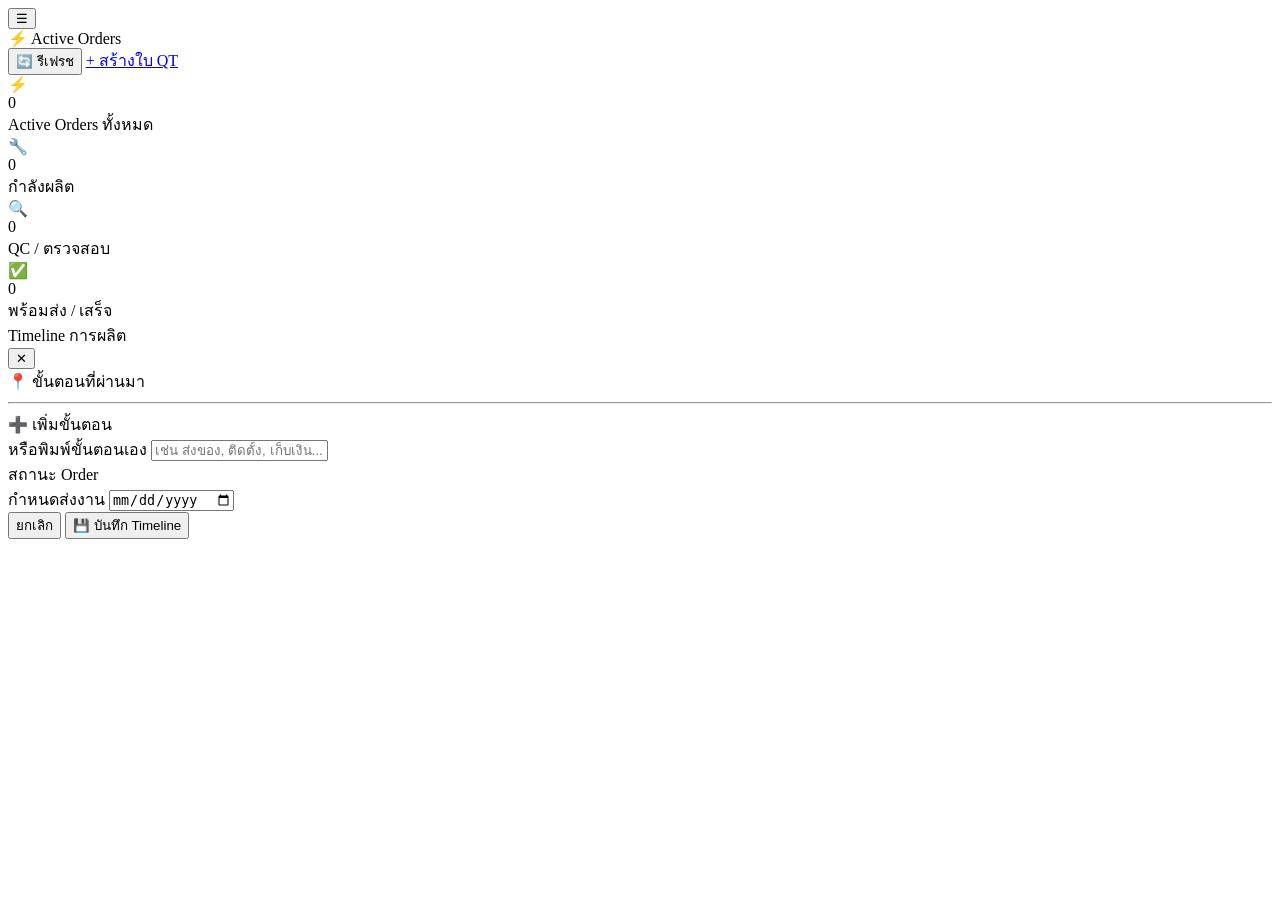
==== active.html @ 92573f05 "Add files via upload" ====
<!DOCTYPE html>
<html lang="th">
<head>
<meta charset="UTF-8">
<meta name="viewport" content="width=device-width, initial-scale=1.0">
<title>Active Orders – QuoteFlow</title>
<link rel="preconnect" href="https://fonts.googleapis.com">
<link href="https://fonts.googleapis.com/css2?family=Prompt:wght@300;400;500;600;700&display=swap" rel="stylesheet">
<link rel="stylesheet" href="assets/style.css">
<style>
.order-grid { display: grid; grid-template-columns: repeat(auto-fill,minmax(320px,1fr)); gap:16px; }

.order-card {
  background:#fff; border:1px solid var(--border);
  border-radius:var(--radius); padding:20px;
  cursor:pointer; transition:all var(--t);
  box-shadow:var(--shadow-xs); position:relative; overflow:hidden;
}
.order-card::before {
  content:''; position:absolute; top:0; left:0; right:0; height:4px;
  background:linear-gradient(90deg,#10b981,#34d399);
}
.order-card:hover { transform:translateY(-3px); box-shadow:var(--shadow-lg); border-color:#86efac; }

.order-status-badge {
  padding:4px 14px; border-radius:20px; font-size:12px; font-weight:600;
  display:inline-flex; align-items:center; gap:5px;
}
.os-progress  { background:#dbeafe; color:#1e40af; }
.os-qc        { background:#fef3c7; color:#92400e; }
.os-ready     { background:#d1fae5; color:#065f46; }
.os-delivered { background:#ede9fe; color:#5b21b6; }
.os-completed { background:#d1fae5; color:#065f46; }

.progress-wrap { margin:14px 0 6px; }
.prog-info { display:flex; justify-content:space-between; font-size:11px; color:var(--text2); margin-bottom:4px; }

.tl-steps { display:flex; gap:4px; flex-wrap:wrap; margin-top:12px; }
.tl-step {
  padding:3px 10px; border-radius:12px; font-size:11px; font-weight:500;
  background:var(--border2); color:var(--text3); border:1px solid var(--border);
}
.tl-step.done { background:#d1fae5; color:#065f46; border-color:#a7f3d0; }
.tl-step.cur  { background:var(--blue-pale); color:var(--blue-dark); border-color:var(--blue-light); }

/* Timeline modal */
.tl-modal-wrap { display:flex; flex-direction:column; gap:0; }
.tl-modal-item {
  display:flex; gap:14px; padding-bottom:18px; position:relative;
}
.tl-modal-item:last-child { padding-bottom:0; }
.tl-col { display:flex; flex-direction:column; align-items:center; width:16px; }
.tl-dot-lg {
  width:14px; height:14px; border-radius:50%;
  background:var(--text3); border:2px solid #fff;
  box-shadow:0 0 0 3px var(--border2); flex-shrink:0; margin-top:2px;
}
.tl-dot-lg.done   { background:var(--green); box-shadow:0 0 0 4px rgba(16,185,129,.15); }
.tl-dot-lg.active { background:var(--blue);  box-shadow:0 0 0 4px rgba(59,130,246,.18); }
.tl-vline { flex:1; width:2px; background:linear-gradient(to bottom,var(--blue-pale),transparent); margin-top:4px; min-height:30px; }
.tl-modal-item:last-child .tl-vline { display:none; }
.tl-label { font-size:14px; font-weight:600; color:var(--text); }
.tl-date  { font-size:11px; color:var(--text3); margin-top:2px; }

/* Quick step pills */
.step-picker { display:flex; flex-wrap:wrap; gap:6px; }
.step-pill {
  padding:5px 14px; border-radius:20px; font-size:12px; font-weight:500;
  border:1.5px solid var(--border); background:#fff; color:var(--text2);
  cursor:pointer; transition:all var(--t); font-family:var(--font);
}
.step-pill:hover { border-color:var(--blue); color:var(--blue); background:var(--blue-pale); }
.step-pill.done  { background:#d1fae5; color:#065f46; border-color:#a7f3d0; border-style:solid; }

/* Status selector */
.status-pills { display:flex; flex-wrap:wrap; gap:6px; }
.st-pill {
  padding:6px 16px; border-radius:20px; font-size:12px; font-weight:500;
  border:1.5px solid var(--border); background:#fff; color:var(--text2);
  cursor:pointer; transition:all var(--t); font-family:var(--font);
}
.st-pill:hover  { border-color:var(--blue); background:var(--blue-pale); color:var(--blue); }
.st-pill.active { background:var(--blue-grad); color:#fff; border-color:transparent; box-shadow:var(--shadow-sm); }
</style>
</head>
<body>
<div class="app-layout">
  <div id="nav-root"></div>
  <div class="main-content">

    <div class="topbar">
      <div class="flex-center gap-12">
        <button class="mobile-menu-btn" id="mobileMenuBtn">☰</button>
        <div class="page-title">⚡ Active Orders</div>
      </div>
      <div class="topbar-actions">
        <button class="btn btn-outline btn-sm" onclick="loadOrders()">🔄 รีเฟรช</button>
        <a href="quotation.html" class="btn btn-ghost btn-sm">+ สร้างใบ QT</a>
      </div>
    </div>

    <div class="page-body">

      <!-- Summary stats -->
      <div class="grid grid-4 mb-24">
        <div class="card stat-card teal"><div class="stat-icon">⚡</div><div class="stat-value" id="st-total">0</div><div class="stat-label">Active Orders ทั้งหมด</div></div>
        <div class="card stat-card blue"><div class="stat-icon">🔧</div><div class="stat-value" id="st-inprog">0</div><div class="stat-label">กำลังผลิต</div></div>
        <div class="card stat-card amber"><div class="stat-icon">🔍</div><div class="stat-value" id="st-qc">0</div><div class="stat-label">QC / ตรวจสอบ</div></div>
        <div class="card stat-card green"><div class="stat-icon">✅</div><div class="stat-value" id="st-ready">0</div><div class="stat-label">พร้อมส่ง / เสร็จ</div></div>
      </div>

      <!-- Order cards -->
      <div id="orderGrid" class="order-grid"></div>

    </div>
  </div>
</div>

<!-- ═══ TIMELINE MODAL ════════════════════════════════════ -->
<div class="modal-overlay" id="tlModal">
  <div class="modal modal-md">
    <div class="modal-header">
      <div>
        <div class="modal-title" id="tlTitle">Timeline การผลิต</div>
        <div class="text-sm text-muted" id="tlSubtitle"></div>
      </div>
      <button class="modal-close" onclick="QuoteFlow.closeModal('tlModal')">✕</button>
    </div>

    <!-- Current timeline -->
    <div class="card-title mb-12">📍 ขั้นตอนที่ผ่านมา</div>
    <div class="tl-modal-wrap" id="tlDisplay"></div>

    <hr class="divider">

    <!-- Quick add step -->
    <div class="card-title mb-10">➕ เพิ่มขั้นตอน</div>
    <div class="step-picker mb-16" id="quickSteps"></div>

    <div class="form-group mb-16">
      <label class="form-label">หรือพิมพ์ขั้นตอนเอง</label>
      <input class="form-input" id="customStep" placeholder="เช่น ส่งของ, ติดตั้ง, เก็บเงิน...">
    </div>

    <!-- Status + Due date -->
    <div class="form-row form-row-2 mb-16">
      <div class="form-group">
        <label class="form-label">สถานะ Order</label>
        <div class="status-pills" id="statusPills"></div>
      </div>
      <div class="form-group">
        <label class="form-label">กำหนดส่งงาน</label>
        <input type="date" class="form-input" id="newDueDate">
      </div>
    </div>

    <div class="flex-center gap-10" style="justify-content:flex-end;">
      <button class="btn btn-outline" onclick="QuoteFlow.closeModal('tlModal')">ยกเลิก</button>
      <button class="btn btn-primary" onclick="saveTimeline()">💾 บันทึก Timeline</button>
    </div>
  </div>
</div>

<script src="assets/app.js"></script>
<script src="assets/nav.js"></script>
<script>
const { api, requireAuth, baht, fmtDate, toast, openModal, closeModal } = QuoteFlow;
requireAuth();
injectSidebar('active');

let orders = [];
let currentOrder = null;
let selectedStatus = 'In Progress';

const STATUSES = ['In Progress','Quality Check','Ready','Delivered','Completed'];
const ALL_STEPS = ['รับงาน','เตรียมวัสดุ','กำลังผลิต','ตัด/ตัดเย็บ','ประกอบ','QC ตรวจสอบ','แพ็คสินค้า','ส่งมอบ','เก็บเงิน'];
const STATUS_PROGRESS = { 'In Progress':35,'Quality Check':65,'Ready':80,'Delivered':95,'Completed':100 };
const STATUS_CLASS     = { 'In Progress':'os-progress','Quality Check':'os-qc','Ready':'os-ready','Delivered':'os-delivered','Completed':'os-completed' };

async function loadOrders() {
  const res = await api('getActiveOrders');
  if (!res.success) return;
  orders = res.data;
  // Stats
  document.getElementById('st-total').textContent  = orders.length;
  document.getElementById('st-inprog').textContent = orders.filter(o => o.status === 'In Progress').length;
  document.getElementById('st-qc').textContent     = orders.filter(o => o.status === 'Quality Check').length;
  document.getElementById('st-ready').textContent  = orders.filter(o => ['Ready','Delivered','Completed'].includes(o.status)).length;
  renderOrders();
}

function renderOrders() {
  const el = document.getElementById('orderGrid');
  if (!orders.length) {
    el.innerHTML = `<div class="empty-state" style="grid-column:1/-1">
      <div class="empty-icon">⚡</div>
      <p>ยังไม่มี Active Order<br><span class="text-xs">ไปที่ใบเสนอราคา แล้วกด "Activate" เพื่อเริ่มงาน</span></p>
      <a href="quotation.html" class="btn btn-primary" style="margin-top:16px;display:inline-flex;">📋 ไปที่ใบเสนอราคา</a>
    </div>`;
    return;
  }
  el.innerHTML = orders.map(o => {
    const tl = Array.isArray(o.timeline) ? o.timeline : [];
    const pct  = STATUS_PROGRESS[o.status] || Math.min(tl.length * 15, 95);
    const sc   = STATUS_CLASS[o.status] || 'os-progress';
    const doneSteps = tl.map(t => t.step);
    return `
    <div class="order-card" onclick="openTl('${o.quotationId}')">
      <div class="flex-between mb-10">
        <span style="font-size:11px;font-weight:600;color:var(--text3);letter-spacing:.5px;">${o.quotationId}</span>
        <span class="order-status-badge ${sc}">${o.status||'In Progress'}</span>
      </div>
      <div style="font-size:16px;font-weight:600;color:var(--text);margin-bottom:3px;">${o.customerName||'-'}</div>
      <div style="font-size:12px;color:var(--text3);margin-bottom:12px;">
        💰 ${baht(o.total)} &nbsp;|&nbsp; 📅 กำหนดส่ง: ${o.dueDate ? fmtDate(o.dueDate) : '-'}
      </div>

      <div class="progress-wrap">
        <div class="prog-info">
          <span>${tl.length} ขั้นตอนแล้ว</span>
          <span style="font-weight:600;color:${pct>=80?'var(--green)':'var(--blue)'};">${pct}%</span>
        </div>
        <div class="progress-bar">
          <div class="progress-fill" style="width:${pct}%;background:linear-gradient(90deg,#3b82f6,#10b981);"></div>
        </div>
      </div>

      <div class="tl-steps">
        ${ALL_STEPS.slice(0,5).map(s => {
          const done = doneSteps.includes(s);
          const cur  = tl.length>0 && tl[tl.length-1]?.step === s;
          return `<span class="tl-step ${done?'done':''} ${cur?'cur':''}">${done?'✓':''} ${s}</span>`;
        }).join('')}
        ${tl.length>5?`<span class="tl-step" style="background:var(--blue-pale);color:var(--blue);">+${tl.length-5}</span>`:''}
      </div>
    </div>`;
  }).join('');
}

function openTl(qId) {
  currentOrder = orders.find(o => o.quotationId === qId); if (!currentOrder) return;
  const o  = currentOrder;
  const tl = Array.isArray(o.timeline) ? o.timeline : [];

  document.getElementById('tlTitle').textContent    = `⚡ ${o.customerName}`;
  document.getElementById('tlSubtitle').textContent = `${o.quotationId} · ${baht(o.total)}`;

  // Timeline display
  const doneSteps = tl.map(t => t.step);
  document.getElementById('tlDisplay').innerHTML = tl.length
    ? tl.map((t, i) => `
      <div class="tl-modal-item">
        <div class="tl-col">
          <div class="tl-dot-lg ${i===tl.length-1?'active':'done'}"></div>
          <div class="tl-vline"></div>
        </div>
        <div>
          <div class="tl-label">${t.step}</div>
          <div class="tl-date">📅 ${fmtDate(t.date)}</div>
        </div>
      </div>`).join('')
    : '<div style="color:var(--text3);font-size:13px;padding:12px 0;">ยังไม่มีขั้นตอน</div>';

  // Quick step pills
  document.getElementById('quickSteps').innerHTML = ALL_STEPS.map(s => {
    const done = doneSteps.includes(s);
    return `<button class="step-pill ${done?'done':''}" onclick="pickStep('${s}')" ${done?'disabled':''}>${done?'✓ ':''} ${s}</button>`;
  }).join('');

  // Status pills
  selectedStatus = o.status || 'In Progress';
  document.getElementById('statusPills').innerHTML = STATUSES.map(s => `
    <button class="st-pill ${s===selectedStatus?'active':''}" onclick="pickStatus(this,'${s}')">${s}</button>`).join('');

  // Due date
  document.getElementById('newDueDate').value = o.dueDate ? o.dueDate.substring(0,10) : '';
  document.getElementById('customStep').value = '';
  openModal('tlModal');
}

function pickStep(step) {
  document.getElementById('customStep').value = step;
}
function pickStatus(btn, status) {
  selectedStatus = status;
  document.querySelectorAll('.st-pill').forEach(b => b.classList.remove('active'));
  btn.classList.add('active');
}

async function saveTimeline() {
  if (!currentOrder) return;
  const step    = document.getElementById('customStep').value.trim();
  const dueDate = document.getElementById('newDueDate').value;
  const data    = { quotationId: currentOrder.quotationId, status: selectedStatus, dueDate };
  if (step) data.newStep = step;
  const res = await api('updateOrderStatus', data);
  if (res.success) {
    toast(`อัปเดต Timeline สำเร็จ! ${step?'เพิ่ม "'+step+'"':''}`, 'success');
    closeModal('tlModal');
    loadOrders();
  } else toast('เกิดข้อผิดพลาด', 'error');
}

loadOrders();
</script>
</body>
</html>
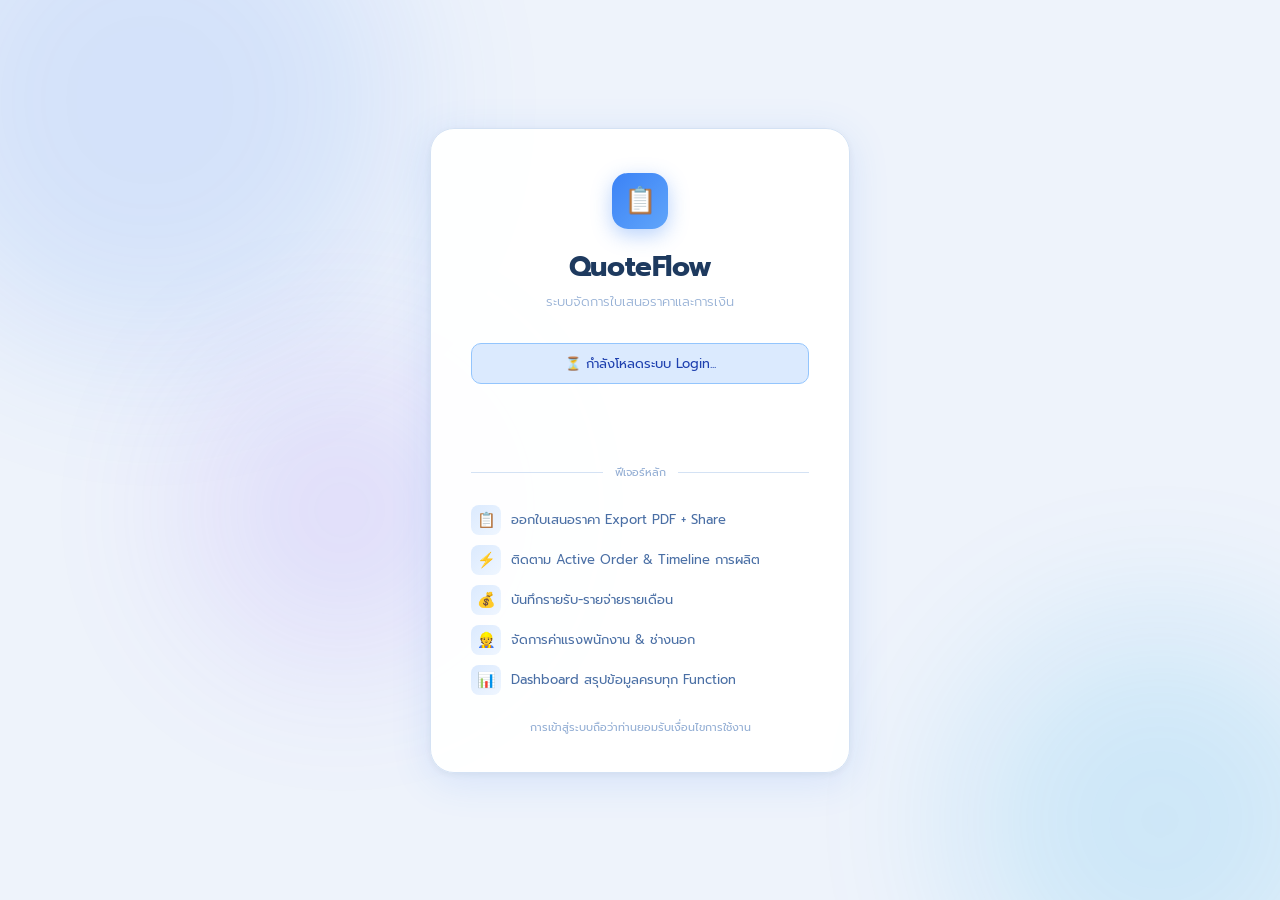
==== commit 218440e1: "Update active.html" ====
--- a/active.html
+++ b/active.html
@@ -124,7 +124,7 @@
         <div class="modal-title" id="tlTitle">Timeline การผลิต</div>
         <div class="text-sm text-muted" id="tlSubtitle"></div>
       </div>
-      <button class="modal-close" onclick="QuoteFlow.closeModal('tlModal')">✕</button>
+      <button class="modal-close" onclick="QuoteFlow.QuoteFlow.closeModal('tlModal')">✕</button>
     </div>
 
     <!-- Current timeline -->
@@ -155,7 +155,7 @@
     </div>
 
     <div class="flex-center gap-10" style="justify-content:flex-end;">
-      <button class="btn btn-outline" onclick="QuoteFlow.closeModal('tlModal')">ยกเลิก</button>
+      <button class="btn btn-outline" onclick="QuoteFlow.QuoteFlow.closeModal('tlModal')">ยกเลิก</button>
       <button class="btn btn-primary" onclick="saveTimeline()">💾 บันทึก Timeline</button>
     </div>
   </div>
@@ -164,8 +164,7 @@
 <script src="assets/app.js"></script>
 <script src="assets/nav.js"></script>
 <script>
-const { api, requireAuth, baht, fmtDate, toast, openModal, closeModal } = QuoteFlow;
-requireAuth();
+QuoteFlow.requireAuth();
 injectSidebar('active');
 
 let orders = [];
@@ -178,7 +177,7 @@
 const STATUS_CLASS     = { 'In Progress':'os-progress','Quality Check':'os-qc','Ready':'os-ready','Delivered':'os-delivered','Completed':'os-completed' };
 
 async function loadOrders() {
-  const res = await api('getActiveOrders');
+  const res = await QuoteFlow.api('getActiveOrders');
   if (!res.success) return;
   orders = res.data;
   // Stats
@@ -212,7 +211,7 @@
       </div>
       <div style="font-size:16px;font-weight:600;color:var(--text);margin-bottom:3px;">${o.customerName||'-'}</div>
       <div style="font-size:12px;color:var(--text3);margin-bottom:12px;">
-        💰 ${baht(o.total)} &nbsp;|&nbsp; 📅 กำหนดส่ง: ${o.dueDate ? fmtDate(o.dueDate) : '-'}
+        💰 ${QuoteFlow.baht(o.total)} &nbsp;|&nbsp; 📅 กำหนดส่ง: ${o.dueDate ? QuoteFlow.fmtDate(o.dueDate) : '-'}
       </div>
 
       <div class="progress-wrap">
@@ -243,7 +242,7 @@
   const tl = Array.isArray(o.timeline) ? o.timeline : [];
 
   document.getElementById('tlTitle').textContent    = `⚡ ${o.customerName}`;
-  document.getElementById('tlSubtitle').textContent = `${o.quotationId} · ${baht(o.total)}`;
+  document.getElementById('tlSubtitle').textContent = `${o.quotationId} · ${QuoteFlow.baht(o.total)}`;
 
   // Timeline display
   const doneSteps = tl.map(t => t.step);
@@ -256,7 +255,7 @@
         </div>
         <div>
           <div class="tl-label">${t.step}</div>
-          <div class="tl-date">📅 ${fmtDate(t.date)}</div>
+          <div class="tl-date">📅 ${QuoteFlow.fmtDate(t.date)}</div>
         </div>
       </div>`).join('')
     : '<div style="color:var(--text3);font-size:13px;padding:12px 0;">ยังไม่มีขั้นตอน</div>';
@@ -275,7 +274,7 @@
   // Due date
   document.getElementById('newDueDate').value = o.dueDate ? o.dueDate.substring(0,10) : '';
   document.getElementById('customStep').value = '';
-  openModal('tlModal');
+  QuoteFlow.openModal('tlModal');
 }
 
 function pickStep(step) {
@@ -293,12 +292,12 @@
   const dueDate = document.getElementById('newDueDate').value;
   const data    = { quotationId: currentOrder.quotationId, status: selectedStatus, dueDate };
   if (step) data.newStep = step;
-  const res = await api('updateOrderStatus', data);
+  const res = await QuoteFlow.api('updateOrderStatus', data);
   if (res.success) {
-    toast(`อัปเดต Timeline สำเร็จ! ${step?'เพิ่ม "'+step+'"':''}`, 'success');
-    closeModal('tlModal');
+    QuoteFlow.toast(`อัปเดต Timeline สำเร็จ! ${step?'เพิ่ม "'+step+'"':''}`, 'success');
+    QuoteFlow.closeModal('tlModal');
     loadOrders();
-  } else toast('เกิดข้อผิดพลาด', 'error');
+  } else QuoteFlow.toast('เกิดข้อผิดพลาด', 'error');
 }
 
 loadOrders();
--- a/assets/style.css
+++ b/assets/style.css
@@ -0,0 +1,499 @@
+/* ============================================================
+   QuoteFlow — style.css
+   Theme : Light Blue Cloud  ·  Font: Prompt (Thai + Latin)
+   ============================================================ */
+
+@import url('https://fonts.googleapis.com/css2?family=Prompt:ital,wght@0,300;0,400;0,500;0,600;0,700;1,300&display=swap');
+
+/* ── Design Tokens ─────────────────────────────────────────── */
+:root {
+  /* Page background */
+  --page-bg   : #eef3fb;
+  --page-bg2  : #e4ecf8;
+
+  /* Surfaces */
+  --card      : #ffffff;
+  --card-alt  : #f7faff;
+  --sidebar-bg: #ffffff;
+
+  /* Brand Blue */
+  --blue       : #3b82f6;
+  --blue-dark  : #2563eb;
+  --blue-mid   : #60a5fa;
+  --blue-light : #93c5fd;
+  --blue-pale  : #dbeafe;
+  --blue-grad  : linear-gradient(135deg, #3b82f6 0%, #60a5fa 100%);
+  --blue-grad2 : linear-gradient(135deg, #2563eb 0%, #3b82f6 100%);
+
+  /* Semantic */
+  --green  : #10b981;
+  --red    : #ef4444;
+  --amber  : #f59e0b;
+  --purple : #8b5cf6;
+  --teal   : #0ea5e9;
+  --orange : #f97316;
+
+  /* Text */
+  --text   : #1e3a5f;
+  --text2  : #4a6fa5;
+  --text3  : #93aed4;
+
+  /* Borders */
+  --border  : #d4e2f4;
+  --border2 : #e8f0fb;
+
+  /* Shadows (layered for real depth) */
+  --shadow-xs: 0 1px 3px rgba(59,130,246,.06), 0 1px 2px rgba(0,0,0,.04);
+  --shadow-sm: 0 2px 8px rgba(59,130,246,.09), 0 1px 3px rgba(0,0,0,.05);
+  --shadow-md: 0 4px 18px rgba(59,130,246,.13), 0 2px 6px rgba(0,0,0,.06);
+  --shadow-lg: 0 8px 32px rgba(59,130,246,.17), 0 4px 12px rgba(0,0,0,.08);
+  --shadow-xl: 0 16px 52px rgba(59,130,246,.21), 0 8px 24px rgba(0,0,0,.10);
+
+  /* Glows */
+  --glow-blue  : 0 0 22px rgba(59,130,246,.32);
+  --glow-green : 0 0 18px rgba(16,185,129,.30);
+  --glow-red   : 0 0 18px rgba(239,68,68,.26);
+  --glow-amber : 0 0 18px rgba(245,158,11,.26);
+
+  /* Layout */
+  --radius   : 16px;
+  --radius-sm: 10px;
+  --radius-xs: 6px;
+  --sidebar-w: 248px;
+  --topbar-h : 64px;
+
+  /* Font */
+  --font        : 'Prompt', sans-serif;
+  --font-display: 'Prompt', sans-serif;
+
+  --t: .2s cubic-bezier(.4,0,.2,1);
+}
+
+/* ── Reset ─────────────────────────────────────────────────── */
+*, *::before, *::after { box-sizing: border-box; margin: 0; padding: 0; }
+html { font-size: 16px; scroll-behavior: smooth; }
+body {
+  font-family: var(--font);
+  background: var(--page-bg);
+  color: var(--text);
+  min-height: 100vh;
+  -webkit-font-smoothing: antialiased;
+}
+a { color: inherit; text-decoration: none; }
+button { cursor: pointer; font-family: var(--font); border: none; }
+input, select, textarea { font-family: var(--font); }
+img { max-width: 100%; display: block; }
+
+/* ── Page Layout ───────────────────────────────────────────── */
+.app-layout   { display: flex; min-height: 100vh; }
+.main-content { margin-left: var(--sidebar-w); flex: 1; min-height: 100vh; display: flex; flex-direction: column; }
+.page-body    { padding: 28px 32px; max-width: 1440px; flex: 1; }
+
+/* ── Sidebar ───────────────────────────────────────────────── */
+.sidebar {
+  width: var(--sidebar-w);
+  background: var(--sidebar-bg);
+  border-right: 1px solid var(--border);
+  position: fixed; top: 0; left: 0; height: 100vh;
+  display: flex; flex-direction: column;
+  z-index: 100;
+  box-shadow: 3px 0 24px rgba(59,130,246,.08);
+  transition: transform var(--t);
+}
+
+.sidebar-logo {
+  padding: 20px 18px 16px;
+  border-bottom: 1px solid var(--border2);
+  background: linear-gradient(160deg, #f5f9ff 0%, #edf4ff 100%);
+}
+.sidebar-logo .logo-wrap { display: flex; align-items: center; gap: 12px; }
+.sidebar-logo .logo-mark {
+  width: 38px; height: 38px; border-radius: 11px;
+  background: var(--blue-grad);
+  box-shadow: var(--shadow-md), var(--glow-blue);
+  display: flex; align-items: center; justify-content: center;
+  font-size: 18px; flex-shrink: 0;
+}
+.sidebar-logo .logo-text {
+  font-size: 16px; font-weight: 700; color: var(--text); letter-spacing: -.2px;
+}
+.sidebar-logo .logo-sub {
+  font-size: 10px; color: var(--text3); margin-top: 1px;
+  font-weight: 300; letter-spacing: .4px;
+}
+
+.nav-section {
+  padding: 16px 18px 5px;
+  font-size: 10px; font-weight: 600; letter-spacing: 1.4px;
+  text-transform: uppercase; color: var(--text3);
+}
+.nav-link {
+  display: flex; align-items: center; gap: 10px;
+  padding: 9px 14px; margin: 2px 10px;
+  border-radius: var(--radius-sm);
+  color: var(--text2); font-size: 13px; font-weight: 400;
+  transition: all var(--t); position: relative;
+}
+.nav-link:hover {
+  background: var(--blue-pale); color: var(--blue-dark);
+  transform: translateX(2px);
+}
+.nav-link.active {
+  background: var(--blue-grad);
+  color: #fff; font-weight: 500;
+  box-shadow: var(--shadow-md), var(--glow-blue);
+}
+.nav-icon { font-size: 17px; width: 20px; text-align: center; opacity: .75; }
+.nav-link.active .nav-icon { opacity: 1; }
+
+.sidebar-user {
+  margin-top: auto; padding: 14px 14px;
+  border-top: 1px solid var(--border2);
+  display: flex; align-items: center; gap: 10px;
+  background: linear-gradient(135deg, #f8fbff, #f0f6ff);
+}
+.user-avatar {
+  width: 36px; height: 36px; border-radius: 50%;
+  background: var(--blue-grad);
+  box-shadow: var(--shadow-sm), var(--glow-blue);
+  display: flex; align-items: center; justify-content: center;
+  font-weight: 700; font-size: 13px; color: #fff; flex-shrink: 0;
+}
+.user-info { flex: 1; min-width: 0; }
+.user-name  { font-size: 12.5px; font-weight: 600; color: var(--text); white-space: nowrap; overflow: hidden; text-overflow: ellipsis; }
+.user-role  { font-size: 10.5px; color: var(--text3); white-space: nowrap; overflow: hidden; text-overflow: ellipsis; }
+.logout-btn {
+  background: none; color: var(--text3); font-size: 17px;
+  padding: 5px; border-radius: 8px; transition: all var(--t);
+}
+.logout-btn:hover { color: var(--red); background: #fff0f0; }
+
+/* ── Topbar ────────────────────────────────────────────────── */
+.topbar {
+  background: rgba(255,255,255,.88);
+  backdrop-filter: blur(18px);
+  -webkit-backdrop-filter: blur(18px);
+  border-bottom: 1px solid var(--border);
+  padding: 0 32px; height: var(--topbar-h);
+  display: flex; align-items: center; justify-content: space-between;
+  position: sticky; top: 0; z-index: 50;
+  box-shadow: var(--shadow-xs);
+}
+.page-title { font-size: 17px; font-weight: 600; color: var(--text); letter-spacing: -.2px; }
+.topbar-actions { display: flex; gap: 10px; align-items: center; }
+
+/* ── Cards ─────────────────────────────────────────────────── */
+.card {
+  background: var(--card);
+  border: 1px solid var(--border);
+  border-radius: var(--radius);
+  padding: 22px;
+  box-shadow: var(--shadow-sm);
+  transition: box-shadow var(--t), transform var(--t);
+}
+.card:hover { box-shadow: var(--shadow-md); }
+.card-sm { padding: 14px 16px; }
+
+.card-title {
+  font-size: 14.5px; font-weight: 600; color: var(--text);
+  margin-bottom: 16px; letter-spacing: -.1px;
+}
+
+/* Stat Cards */
+.stat-card { position: relative; overflow: hidden; transition: all var(--t); }
+.stat-card:hover { transform: translateY(-3px); }
+
+/* Colored variants */
+.stat-card.blue   { background: var(--blue-grad);                                            border-color: transparent; box-shadow: var(--shadow-md); }
+.stat-card.teal   { background: linear-gradient(135deg,#0ea5e9,#38bdf8);                    border-color: transparent; box-shadow: var(--shadow-md); }
+.stat-card.green  { background: linear-gradient(135deg,#10b981,#34d399);                    border-color: transparent; box-shadow: var(--shadow-md); }
+.stat-card.amber  { background: linear-gradient(135deg,#f59e0b,#fbbf24);                    border-color: transparent; box-shadow: var(--shadow-md); }
+.stat-card.red    { background: linear-gradient(135deg,#ef4444,#f87171);                    border-color: transparent; box-shadow: var(--shadow-md); }
+.stat-card.purple { background: linear-gradient(135deg,#8b5cf6,#a78bfa);                    border-color: transparent; box-shadow: var(--shadow-md); }
+
+.stat-card.blue:hover   { box-shadow: var(--shadow-lg), var(--glow-blue); }
+.stat-card.green:hover  { box-shadow: var(--shadow-lg), var(--glow-green); }
+.stat-card.red:hover    { box-shadow: var(--shadow-lg), var(--glow-red); }
+.stat-card.amber:hover  { box-shadow: var(--shadow-lg), var(--glow-amber); }
+
+/* Orb decorations */
+.stat-card::after  { content:''; position:absolute; top:-26px; right:-26px; width:90px; height:90px; border-radius:50%; background:rgba(255,255,255,.13); pointer-events:none; }
+.stat-card::before { content:''; position:absolute; bottom:-18px; left:-18px; width:62px; height:62px; border-radius:50%; background:rgba(255,255,255,.09); pointer-events:none; }
+
+/* Text on colored cards */
+.stat-card.blue .stat-value, .stat-card.teal .stat-value,
+.stat-card.green .stat-value, .stat-card.amber .stat-value,
+.stat-card.red .stat-value, .stat-card.purple .stat-value { color: #fff; }
+
+.stat-card.blue .stat-label, .stat-card.teal .stat-label,
+.stat-card.green .stat-label, .stat-card.amber .stat-label,
+.stat-card.red .stat-label, .stat-card.purple .stat-label { color: rgba(255,255,255,.82); }
+
+.stat-card.blue .stat-icon, .stat-card.teal .stat-icon,
+.stat-card.green .stat-icon, .stat-card.amber .stat-icon,
+.stat-card.red .stat-icon, .stat-card.purple .stat-icon { background: rgba(255,255,255,.22); color:#fff; }
+
+.stat-icon {
+  width: 42px; height: 42px; border-radius: 12px;
+  background: var(--blue-pale); color: var(--blue);
+  display: flex; align-items: center; justify-content: center;
+  font-size: 20px; margin-bottom: 12px;
+}
+.stat-value { font-size: 26px; font-weight: 700; color: var(--text); line-height: 1; letter-spacing: -.5px; }
+.stat-label { font-size: 12px; color: var(--text2); margin-top: 5px; font-weight: 400; }
+
+/* ── Grid ──────────────────────────────────────────────────── */
+.grid      { display: grid; gap: 20px; }
+.grid-2    { grid-template-columns: repeat(2,1fr); }
+.grid-3    { grid-template-columns: repeat(3,1fr); }
+.grid-4    { grid-template-columns: repeat(4,1fr); }
+.grid-auto { grid-template-columns: repeat(auto-fit,minmax(200px,1fr)); }
+
+/* ── Buttons ───────────────────────────────────────────────── */
+.btn {
+  display: inline-flex; align-items: center; gap: 8px;
+  padding: 10px 20px; border-radius: var(--radius-sm);
+  font-size: 13px; font-weight: 500; transition: all var(--t);
+  white-space: nowrap; font-family: var(--font);
+}
+.btn-primary { background: var(--blue-grad); color: #fff; box-shadow: var(--shadow-sm); }
+.btn-primary:hover { transform: translateY(-1px); box-shadow: var(--shadow-md), var(--glow-blue); }
+.btn-primary:active { transform: none; }
+
+.btn-outline { background: #fff; border: 1px solid var(--border); color: var(--text2); box-shadow: var(--shadow-xs); }
+.btn-outline:hover { border-color: var(--blue); color: var(--blue); background: var(--blue-pale); }
+
+.btn-ghost { background: var(--blue-pale); color: var(--blue); }
+.btn-ghost:hover { background: #bfdbfe; }
+
+.btn-danger { background: #fff0f0; color: var(--red); border: 1px solid #fecaca; }
+.btn-danger:hover { background: #fee2e2; }
+
+.btn-green { background: #ecfdf5; color: var(--green); border: 1px solid #a7f3d0; }
+.btn-green:hover { background: #d1fae5; }
+
+.btn-sm   { padding: 6px 14px; font-size: 12px; border-radius: var(--radius-xs); }
+.btn-icon { padding: 8px; border-radius: var(--radius-xs); }
+
+/* ── Forms ─────────────────────────────────────────────────── */
+.form-group { display: flex; flex-direction: column; gap: 6px; }
+.form-label { font-size: 11px; font-weight: 600; color: var(--text2); letter-spacing: .5px; text-transform: uppercase; }
+.form-input {
+  background: #f8fbff; border: 1.5px solid var(--border);
+  border-radius: var(--radius-sm); padding: 10px 14px;
+  color: var(--text); font-size: 13.5px; transition: all var(--t); width: 100%;
+  box-shadow: inset 0 1px 3px rgba(59,130,246,.04);
+}
+.form-input:focus { outline: none; border-color: var(--blue); background: #fff; box-shadow: 0 0 0 3px rgba(59,130,246,.12); }
+.form-input::placeholder { color: var(--text3); }
+select.form-input option { background: #fff; color: var(--text); }
+
+.form-row   { display: grid; gap: 16px; }
+.form-row-2 { grid-template-columns: 1fr 1fr; }
+.form-row-3 { grid-template-columns: 1fr 1fr 1fr; }
+
+/* ── Table ─────────────────────────────────────────────────── */
+.table-wrap { overflow-x: auto; }
+table { width: 100%; border-collapse: collapse; font-size: 13.5px; }
+th {
+  background: linear-gradient(135deg,#f0f7ff,#e8f2ff);
+  padding: 11px 16px; text-align: left;
+  font-size: 10.5px; font-weight: 600; letter-spacing: .8px; text-transform: uppercase;
+  color: var(--text2); border-bottom: 1px solid var(--border); white-space: nowrap;
+}
+td { padding: 12px 16px; border-bottom: 1px solid var(--border2); color: var(--text); vertical-align: middle; }
+tr:hover td { background: #f4f8ff; }
+tr:last-child td { border-bottom: none; }
+
+/* ── Badges ────────────────────────────────────────────────── */
+.badge { display: inline-flex; align-items: center; padding: 3px 10px; border-radius: 20px; font-size: 11px; font-weight: 600; }
+.badge-draft   { background: #f1f5f9; color: #64748b; }
+.badge-active  { background: #d1fae5; color: #065f46; }
+.badge-closed  { background: #ede9fe; color: #5b21b6; }
+.badge-pending { background: #fef3c7; color: #92400e; }
+.badge-paid    { background: #d1fae5; color: #065f46; }
+.badge-unpaid  { background: #fee2e2; color: #991b1b; }
+.badge-partial { background: #dbeafe; color: #1e40af; }
+
+/* ── Modal ─────────────────────────────────────────────────── */
+.modal-overlay {
+  position: fixed; inset: 0;
+  background: rgba(30,58,95,.28); backdrop-filter: blur(8px); -webkit-backdrop-filter: blur(8px);
+  z-index: 200; display: none; align-items: center; justify-content: center; padding: 20px;
+}
+.modal-overlay.open { display: flex; animation: fadeIn .2s ease; }
+@keyframes fadeIn { from { opacity:0; } to { opacity:1; } }
+.modal {
+  background: #fff; border: 1px solid var(--border); border-radius: 20px;
+  padding: 30px; width: 100%; max-height: 90vh; overflow-y: auto;
+  box-shadow: var(--shadow-xl); animation: slideUp .25s cubic-bezier(.4,0,.2,1);
+}
+@keyframes slideUp { from { transform: translateY(24px); opacity:0; } to { transform:none; opacity:1; } }
+.modal-sm { max-width: 440px; }
+.modal-md { max-width: 640px; }
+.modal-lg { max-width: 860px; }
+.modal-header { display: flex; align-items: center; justify-content: space-between; margin-bottom: 24px; }
+.modal-title { font-size: 18px; font-weight: 700; color: var(--text); letter-spacing: -.3px; }
+.modal-close {
+  background: var(--page-bg); color: var(--text2);
+  width: 32px; height: 32px; border-radius: 50%;
+  display: flex; align-items: center; justify-content: center;
+  font-size: 16px; transition: all var(--t);
+}
+.modal-close:hover { background: #fee2e2; color: var(--red); transform: rotate(90deg); }
+
+/* ── Timeline ──────────────────────────────────────────────── */
+.timeline { position: relative; padding-left: 22px; }
+.timeline::before { content:''; position:absolute; left:7px; top:0; bottom:0; width:2px; background: linear-gradient(to bottom, var(--blue-pale), transparent); }
+.timeline-item { position: relative; padding-bottom: 18px; }
+.timeline-item:last-child { padding-bottom: 0; }
+.timeline-dot { position:absolute; left:-19px; top:4px; width:12px; height:12px; border-radius:50%; background:var(--text3); border:2px solid #fff; box-shadow: var(--shadow-xs); }
+.timeline-dot.done   { background: var(--green); box-shadow: 0 0 0 3px rgba(16,185,129,.15); }
+.timeline-dot.active { background: var(--blue);  box-shadow: 0 0 0 4px rgba(59,130,246,.18); }
+.timeline-label { font-size: 13px; font-weight: 600; color: var(--text); }
+.timeline-date  { font-size: 11px; color: var(--text3); margin-top: 2px; }
+
+/* ── Progress ──────────────────────────────────────────────── */
+.progress-bar { height: 7px; background: var(--blue-pale); border-radius: 4px; overflow: hidden; }
+.progress-fill { height: 100%; border-radius: 4px; transition: width .5s cubic-bezier(.4,0,.2,1); }
+
+/* ── Image Upload ──────────────────────────────────────────── */
+.img-upload-area { border: 2px dashed var(--border); border-radius: var(--radius-sm); padding: 20px; text-align: center; cursor: pointer; background: #f8fbff; transition: all var(--t); }
+.img-upload-area:hover { border-color: var(--blue); background: var(--blue-pale); }
+.img-preview { display: flex; flex-wrap: wrap; gap: 8px; margin-top: 8px; }
+.img-thumb { width: 64px; height: 64px; object-fit: cover; border-radius: 8px; border: 1.5px solid var(--border); box-shadow: var(--shadow-xs); }
+
+/* ── Scrollbar ─────────────────────────────────────────────── */
+::-webkit-scrollbar { width: 5px; height: 5px; }
+::-webkit-scrollbar-track { background: var(--page-bg); }
+::-webkit-scrollbar-thumb { background: var(--border); border-radius: 3px; }
+::-webkit-scrollbar-thumb:hover { background: var(--blue-light); }
+
+/* ── Misc ──────────────────────────────────────────────────── */
+.divider { border: none; border-top: 1px solid var(--border2); margin: 20px 0; }
+.kpi-row { display:flex; justify-content:space-between; align-items:center; padding:9px 0; border-bottom:1px solid var(--border2); }
+.kpi-row:last-child { border-bottom: none; }
+
+/* Utilities */
+.text-blue  { color: var(--blue); }
+.text-green { color: var(--green); }
+.text-red   { color: var(--red); }
+.text-amber { color: var(--amber); }
+.text-muted { color: var(--text2); }
+.text-sm    { font-size: 13px; }
+.text-xs    { font-size: 11px; }
+.fw-bold    { font-weight: 600; }
+.flex         { display: flex; }
+.flex-center  { display: flex; align-items: center; }
+.flex-between { display: flex; align-items: center; justify-content: space-between; }
+.gap-6  { gap: 6px; }
+.gap-8  { gap: 8px; }
+.gap-12 { gap: 12px; }
+.gap-16 { gap: 16px; }
+.mb-4  { margin-bottom: 4px; }
+.mb-8  { margin-bottom: 8px; }
+.mb-12 { margin-bottom: 12px; }
+.mb-16 { margin-bottom: 16px; }
+.mb-24 { margin-bottom: 24px; }
+.mt-8  { margin-top: 8px; }
+.mt-16 { margin-top: 16px; }
+.mt-24 { margin-top: 24px; }
+
+.empty-state { text-align: center; padding: 56px 20px; color: var(--text3); }
+.empty-state .empty-icon { font-size: 44px; margin-bottom: 12px; opacity: .5; }
+.empty-state p { font-size: 14px; }
+
+.spin { animation: spin 1s linear infinite; display: inline-block; }
+@keyframes spin { to { transform: rotate(360deg); } }
+
+.mobile-menu-btn { display: none; background: var(--blue-pale); color: var(--blue); padding: 8px; border-radius: var(--radius-xs); font-size: 20px; }
+.sidebar-backdrop { position: fixed; inset: 0; background: rgba(30,58,95,.40); backdrop-filter: blur(4px); z-index: 99; display: none; }
+.sidebar-backdrop.open { display: block; }
+
+/* ── Filter tabs (used in quotation & payroll pages) ──────── */
+.filter-tabs { display: flex; gap: 8px; flex-wrap: wrap; }
+.filter-tab {
+  padding: 6px 16px; border-radius: 20px; font-size: 13px;
+  font-weight: 500; cursor: pointer; border: 1.5px solid var(--border);
+  background: #fff; color: var(--text2); transition: all var(--t);
+  font-family: var(--font);
+}
+.filter-tab:hover   { border-color: var(--blue); color: var(--blue); background: var(--blue-pale); }
+.filter-tab.active  { background: var(--blue-grad); color: #fff; border-color: transparent; box-shadow: var(--shadow-sm); }
+
+/* ── Type toggle (finance page) ───────────────────────────── */
+.type-toggle { display: flex; border: 1.5px solid var(--border); border-radius: var(--radius-sm); overflow: hidden; background: var(--card-alt); }
+.type-btn { flex: 1; padding: 10px; text-align: center; font-weight: 500; font-size: 13.5px; cursor: pointer; background: none; color: var(--text2); transition: all var(--t); border: none; font-family: var(--font); }
+.type-btn.income.active { background: #d1fae5; color: #065f46; }
+.type-btn.expense.active { background: #fee2e2; color: #991b1b; }
+
+/* ── Worker type tabs (payroll page) ──────────────────────── */
+.worker-type-tabs { display: flex; gap: 8px; flex-wrap: wrap; margin-bottom: 20px; }
+.wt-tab {
+  padding: 6px 16px; border-radius: 20px; font-size: 13px;
+  font-weight: 500; cursor: pointer; border: 1.5px solid var(--border);
+  background: #fff; color: var(--text2); transition: all var(--t);
+  font-family: var(--font);
+}
+.wt-tab:hover   { border-color: var(--blue); color: var(--blue); }
+.wt-tab.active  { background: var(--blue-grad); color: #fff; border-color: transparent; box-shadow: var(--shadow-sm); }
+
+/* ── Step chip (active orders) ────────────────────────────── */
+.step-chip {
+  display: inline-flex; align-items: center; gap: 6px;
+  padding: 4px 12px; border-radius: 20px; font-size: 12px; font-weight: 500;
+  background: #f0f7ff; cursor: pointer; border: 1.5px dashed var(--border);
+  color: var(--text2); transition: all var(--t); font-family: var(--font);
+}
+.step-chip:hover { border-color: var(--blue); color: var(--blue); background: var(--blue-pale); }
+.step-chip.done  { background: #d1fae5; color: #065f46; border-style: solid; border-color: #a7f3d0; }
+
+/* ── Item row (quotation form) ────────────────────────────── */
+.item-row { display: grid; grid-template-columns: 1fr 80px 120px 120px 36px; gap: 8px; align-items: center; margin-bottom: 8px; }
+.item-img-wrap { display: flex; flex-direction: column; gap: 4px; }
+.item-img-thumb { width: 48px; height: 48px; object-fit: cover; border-radius: 8px; border: 1.5px solid var(--border); }
+
+/* ── Quote card (quotation list) ──────────────────────────── */
+.qt-card { cursor: pointer; transition: all var(--t); }
+.qt-card:hover { border-color: var(--blue-mid); transform: translateY(-2px); box-shadow: var(--shadow-lg); }
+
+/* ── Order card (active page) ─────────────────────────────── */
+.order-card { cursor: pointer; transition: all var(--t); }
+.order-card:hover { border-color: var(--green); transform: translateY(-2px); box-shadow: var(--shadow-lg); }
+
+/* ── Total box (quotation form) ───────────────────────────── */
+.total-box {
+  background: linear-gradient(135deg,#f0f7ff,#e8f2ff);
+  border-radius: var(--radius-sm); padding: 16px;
+  border: 1px solid var(--border);
+}
+
+/* ── Status select (active page) ──────────────────────────── */
+.status-select {
+  background: #f8fbff; border: 1.5px solid var(--border);
+  border-radius: var(--radius-xs); padding: 6px 12px;
+  color: var(--text); font-size: 13px; font-family: var(--font);
+}
+
+/* ── Responsive ────────────────────────────────────────────── */
+@media (max-width: 1100px) {
+  .grid-4 { grid-template-columns: repeat(2,1fr); }
+}
+@media (max-width: 900px) {
+  .sidebar { transform: translateX(-100%); }
+  .sidebar.open { transform: none; }
+  .main-content { margin-left: 0; }
+  .topbar { padding: 0 16px; }
+  .page-body { padding: 16px; }
+  .grid-3 { grid-template-columns: repeat(2,1fr); }
+  .grid-2 { grid-template-columns: 1fr; }
+  .form-row-2, .form-row-3 { grid-template-columns: 1fr; }
+  .mobile-menu-btn { display: flex; align-items: center; }
+}
+@media (max-width: 540px) {
+  .grid-4 { grid-template-columns: 1fr 1fr; }
+  .stat-value { font-size: 22px; }
+  .page-title { font-size: 15px; }
+  .modal { padding: 20px 16px; }
+  .item-row { grid-template-columns: 1fr 60px 100px 100px 30px; }
+}
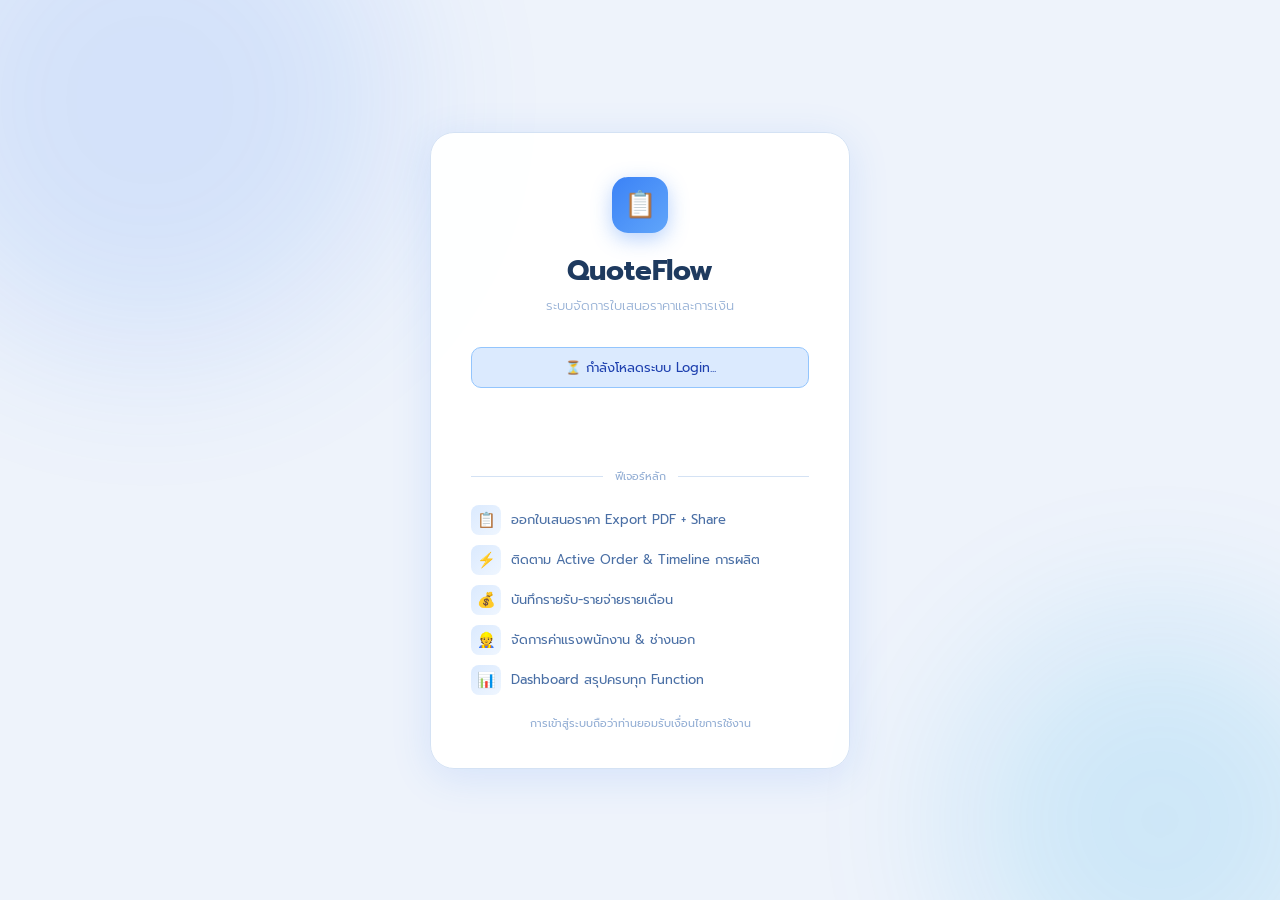
==== commit 2eda1828: "Add files via upload" ====
--- a/active.html
+++ b/active.html
@@ -1,152 +1,99 @@
 <!DOCTYPE html>
 <html lang="th">
 <head>
-<meta charset="UTF-8">
-<meta name="viewport" content="width=device-width, initial-scale=1.0">
+<meta charset="UTF-8"><meta name="viewport" content="width=device-width,initial-scale=1.0">
 <title>Active Orders – QuoteFlow</title>
 <link rel="preconnect" href="https://fonts.googleapis.com">
 <link href="https://fonts.googleapis.com/css2?family=Prompt:wght@300;400;500;600;700&display=swap" rel="stylesheet">
 <link rel="stylesheet" href="assets/style.css">
 <style>
-.order-grid { display: grid; grid-template-columns: repeat(auto-fill,minmax(320px,1fr)); gap:16px; }
-
-.order-card {
-  background:#fff; border:1px solid var(--border);
-  border-radius:var(--radius); padding:20px;
-  cursor:pointer; transition:all var(--t);
-  box-shadow:var(--shadow-xs); position:relative; overflow:hidden;
-}
-.order-card::before {
-  content:''; position:absolute; top:0; left:0; right:0; height:4px;
-  background:linear-gradient(90deg,#10b981,#34d399);
-}
-.order-card:hover { transform:translateY(-3px); box-shadow:var(--shadow-lg); border-color:#86efac; }
-
-.order-status-badge {
-  padding:4px 14px; border-radius:20px; font-size:12px; font-weight:600;
-  display:inline-flex; align-items:center; gap:5px;
-}
-.os-progress  { background:#dbeafe; color:#1e40af; }
-.os-qc        { background:#fef3c7; color:#92400e; }
-.os-ready     { background:#d1fae5; color:#065f46; }
-.os-delivered { background:#ede9fe; color:#5b21b6; }
-.os-completed { background:#d1fae5; color:#065f46; }
-
-.progress-wrap { margin:14px 0 6px; }
-.prog-info { display:flex; justify-content:space-between; font-size:11px; color:var(--text2); margin-bottom:4px; }
-
-.tl-steps { display:flex; gap:4px; flex-wrap:wrap; margin-top:12px; }
-.tl-step {
-  padding:3px 10px; border-radius:12px; font-size:11px; font-weight:500;
-  background:var(--border2); color:var(--text3); border:1px solid var(--border);
-}
-.tl-step.done { background:#d1fae5; color:#065f46; border-color:#a7f3d0; }
-.tl-step.cur  { background:var(--blue-pale); color:var(--blue-dark); border-color:var(--blue-light); }
-
-/* Timeline modal */
-.tl-modal-wrap { display:flex; flex-direction:column; gap:0; }
-.tl-modal-item {
-  display:flex; gap:14px; padding-bottom:18px; position:relative;
-}
-.tl-modal-item:last-child { padding-bottom:0; }
-.tl-col { display:flex; flex-direction:column; align-items:center; width:16px; }
-.tl-dot-lg {
-  width:14px; height:14px; border-radius:50%;
-  background:var(--text3); border:2px solid #fff;
-  box-shadow:0 0 0 3px var(--border2); flex-shrink:0; margin-top:2px;
-}
-.tl-dot-lg.done   { background:var(--green); box-shadow:0 0 0 4px rgba(16,185,129,.15); }
-.tl-dot-lg.active { background:var(--blue);  box-shadow:0 0 0 4px rgba(59,130,246,.18); }
-.tl-vline { flex:1; width:2px; background:linear-gradient(to bottom,var(--blue-pale),transparent); margin-top:4px; min-height:30px; }
-.tl-modal-item:last-child .tl-vline { display:none; }
-.tl-label { font-size:14px; font-weight:600; color:var(--text); }
-.tl-date  { font-size:11px; color:var(--text3); margin-top:2px; }
-
-/* Quick step pills */
-.step-picker { display:flex; flex-wrap:wrap; gap:6px; }
-.step-pill {
-  padding:5px 14px; border-radius:20px; font-size:12px; font-weight:500;
-  border:1.5px solid var(--border); background:#fff; color:var(--text2);
-  cursor:pointer; transition:all var(--t); font-family:var(--font);
-}
-.step-pill:hover { border-color:var(--blue); color:var(--blue); background:var(--blue-pale); }
-.step-pill.done  { background:#d1fae5; color:#065f46; border-color:#a7f3d0; border-style:solid; }
-
-/* Status selector */
-.status-pills { display:flex; flex-wrap:wrap; gap:6px; }
-.st-pill {
-  padding:6px 16px; border-radius:20px; font-size:12px; font-weight:500;
-  border:1.5px solid var(--border); background:#fff; color:var(--text2);
-  cursor:pointer; transition:all var(--t); font-family:var(--font);
-}
-.st-pill:hover  { border-color:var(--blue); background:var(--blue-pale); color:var(--blue); }
-.st-pill.active { background:var(--blue-grad); color:#fff; border-color:transparent; box-shadow:var(--shadow-sm); }
+.order-grid{display:grid;grid-template-columns:repeat(auto-fill,minmax(320px,1fr));gap:16px;}
+.order-card{background:#fff;border:1px solid var(--border);border-radius:var(--radius);padding:20px;cursor:pointer;transition:all var(--t);box-shadow:var(--shadow-xs);position:relative;}
+.order-card::before{content:'';position:absolute;top:0;left:0;right:0;height:4px;background:linear-gradient(90deg,#10b981,#34d399);border-radius:var(--radius) var(--radius) 0 0;}
+.order-card:hover{transform:translateY(-2px);box-shadow:var(--shadow-lg);border-color:#86efac;}
+.step-pill{padding:4px 12px;border-radius:20px;font-size:11px;font-weight:500;border:1.5px solid var(--border);background:#fff;color:var(--text2);cursor:pointer;transition:all var(--t);font-family:var(--font);}
+.step-pill:hover{border-color:var(--blue);color:var(--blue);}
+.step-pill.done{background:#d1fae5;color:#065f46;border-color:#a7f3d0;}
+.st-pill{padding:6px 14px;border-radius:20px;font-size:12px;font-weight:500;border:1.5px solid var(--border);background:#fff;color:var(--text2);cursor:pointer;transition:all var(--t);font-family:var(--font);}
+.st-pill.active{background:var(--blue-grad);color:#fff;border-color:transparent;box-shadow:var(--shadow-sm);}
 </style>
 </head>
 <body>
 <div class="app-layout">
   <div id="nav-root"></div>
   <div class="main-content">
-
     <div class="topbar">
       <div class="flex-center gap-12">
         <button class="mobile-menu-btn" id="mobileMenuBtn">☰</button>
         <div class="page-title">⚡ Active Orders</div>
       </div>
       <div class="topbar-actions">
-        <button class="btn btn-outline btn-sm" onclick="loadOrders()">🔄 รีเฟรช</button>
-        <a href="quotation.html" class="btn btn-ghost btn-sm">+ สร้างใบ QT</a>
-      </div>
-    </div>
-
+        <button class="btn btn-outline btn-sm" onclick="loadOrders()">🔄 โหลดใหม่</button>
+      </div>
+    </div>
     <div class="page-body">
-
-      <!-- Summary stats -->
       <div class="grid grid-4 mb-24">
-        <div class="card stat-card teal"><div class="stat-icon">⚡</div><div class="stat-value" id="st-total">0</div><div class="stat-label">Active Orders ทั้งหมด</div></div>
+        <div class="card stat-card teal"><div class="stat-icon">⚡</div><div class="stat-value" id="st-total">0</div><div class="stat-label">Orders ทั้งหมด</div></div>
         <div class="card stat-card blue"><div class="stat-icon">🔧</div><div class="stat-value" id="st-inprog">0</div><div class="stat-label">กำลังผลิต</div></div>
         <div class="card stat-card amber"><div class="stat-icon">🔍</div><div class="stat-value" id="st-qc">0</div><div class="stat-label">QC / ตรวจสอบ</div></div>
-        <div class="card stat-card green"><div class="stat-icon">✅</div><div class="stat-value" id="st-ready">0</div><div class="stat-label">พร้อมส่ง / เสร็จ</div></div>
-      </div>
-
-      <!-- Order cards -->
+        <div class="card stat-card green"><div class="stat-icon">✅</div><div class="stat-value" id="st-done">0</div><div class="stat-label">พร้อมส่ง / เสร็จ</div></div>
+      </div>
       <div id="orderGrid" class="order-grid"></div>
-
     </div>
   </div>
 </div>
 
-<!-- ═══ TIMELINE MODAL ════════════════════════════════════ -->
+<!-- Timeline Modal -->
 <div class="modal-overlay" id="tlModal">
   <div class="modal modal-md">
     <div class="modal-header">
       <div>
         <div class="modal-title" id="tlTitle">Timeline การผลิต</div>
-        <div class="text-sm text-muted" id="tlSubtitle"></div>
-      </div>
-      <button class="modal-close" onclick="QuoteFlow.QuoteFlow.closeModal('tlModal')">✕</button>
-    </div>
-
-    <!-- Current timeline -->
-    <div class="card-title mb-12">📍 ขั้นตอนที่ผ่านมา</div>
-    <div class="tl-modal-wrap" id="tlDisplay"></div>
-
+        <div class="text-sm text-muted" id="tlSub"></div>
+      </div>
+      <button class="modal-close" onclick="QuoteFlow.closeModal('tlModal')">✕</button>
+    </div>
+
+    <!-- Timeline display -->
+    <div class="card-title mb-10">📍 ขั้นตอนที่ผ่านมา</div>
+    <div class="timeline" id="tlDisplay"></div>
     <hr class="divider">
 
-    <!-- Quick add step -->
+    <!-- ข้อมูลมัดจำ -->
+    <div class="card mb-16" style="background:var(--blue-pale);border-color:var(--blue-light);">
+      <div class="card-title mb-12" style="margin-bottom:12px;">💰 ข้อมูลมัดจำ</div>
+      <div class="form-row form-row-3">
+        <div class="form-group">
+          <label class="form-label">% มัดจำ</label>
+          <input type="number" class="form-input" id="depositPct" placeholder="40" min="0" max="100" step="0.01" oninput="syncDepositAmount()">
+        </div>
+        <div class="form-group">
+          <label class="form-label">ยอดมัดจำ (บาท)</label>
+          <input type="number" class="form-input" id="depositAmount" placeholder="0.00" min="0">
+        </div>
+        <div class="form-group">
+          <label class="form-label">สถานะมัดจำ</label>
+          <select class="form-input" id="depositPaid">
+            <option value="false">⏳ ยังไม่รับมัดจำ</option>
+            <option value="true">✅ รับมัดจำแล้ว</option>
+          </select>
+        </div>
+      </div>
+    </div>
+
+    <!-- เพิ่ม Step -->
     <div class="card-title mb-10">➕ เพิ่มขั้นตอน</div>
-    <div class="step-picker mb-16" id="quickSteps"></div>
-
-    <div class="form-group mb-16">
+    <div style="display:flex;flex-wrap:wrap;gap:6px;margin-bottom:12px;" id="quickSteps"></div>
+    <div class="form-group mb-12">
       <label class="form-label">หรือพิมพ์ขั้นตอนเอง</label>
-      <input class="form-input" id="customStep" placeholder="เช่น ส่งของ, ติดตั้ง, เก็บเงิน...">
-    </div>
-
-    <!-- Status + Due date -->
+      <input class="form-input" id="customStep" placeholder="เช่น ตัดผ้า, เย็บ, ส่งของ...">
+    </div>
+
+    <!-- สถานะ + กำหนดส่ง -->
     <div class="form-row form-row-2 mb-16">
       <div class="form-group">
         <label class="form-label">สถานะ Order</label>
-        <div class="status-pills" id="statusPills"></div>
+        <div style="display:flex;flex-wrap:wrap;gap:6px;margin-top:4px;" id="statusPills"></div>
       </div>
       <div class="form-group">
         <label class="form-label">กำหนดส่งงาน</label>
@@ -155,8 +102,8 @@
     </div>
 
     <div class="flex-center gap-10" style="justify-content:flex-end;">
-      <button class="btn btn-outline" onclick="QuoteFlow.QuoteFlow.closeModal('tlModal')">ยกเลิก</button>
-      <button class="btn btn-primary" onclick="saveTimeline()">💾 บันทึก Timeline</button>
+      <button class="btn btn-outline" onclick="QuoteFlow.closeModal('tlModal')">ยกเลิก</button>
+      <button class="btn btn-primary" onclick="saveTimeline()">💾 บันทึก</button>
     </div>
   </div>
 </div>
@@ -167,137 +114,136 @@
 QuoteFlow.requireAuth();
 injectSidebar('active');
 
-let orders = [];
-let currentOrder = null;
-let selectedStatus = 'In Progress';
-
-const STATUSES = ['In Progress','Quality Check','Ready','Delivered','Completed'];
-const ALL_STEPS = ['รับงาน','เตรียมวัสดุ','กำลังผลิต','ตัด/ตัดเย็บ','ประกอบ','QC ตรวจสอบ','แพ็คสินค้า','ส่งมอบ','เก็บเงิน'];
-const STATUS_PROGRESS = { 'In Progress':35,'Quality Check':65,'Ready':80,'Delivered':95,'Completed':100 };
-const STATUS_CLASS     = { 'In Progress':'os-progress','Quality Check':'os-qc','Ready':'os-ready','Delivered':'os-delivered','Completed':'os-completed' };
-
-async function loadOrders() {
-  const res = await QuoteFlow.api('getActiveOrders');
-  if (!res.success) return;
-  orders = res.data;
-  // Stats
-  document.getElementById('st-total').textContent  = orders.length;
-  document.getElementById('st-inprog').textContent = orders.filter(o => o.status === 'In Progress').length;
-  document.getElementById('st-qc').textContent     = orders.filter(o => o.status === 'Quality Check').length;
-  document.getElementById('st-ready').textContent  = orders.filter(o => ['Ready','Delivered','Completed'].includes(o.status)).length;
-  renderOrders();
+var orders = [];
+var currentOrder = null;
+var selectedStatus = 'In Progress';
+var STATUSES = ['In Progress','Quality Check','Ready','Delivered','Completed'];
+var ALL_STEPS = ['รับงาน','เตรียมวัสดุ','กำลังผลิต','QC ตรวจสอบ','แพ็คสินค้า','จัดส่ง','เก็บเงิน'];
+var STATUS_PCT = {'In Progress':35,'Quality Check':60,'Ready':80,'Delivered':95,'Completed':100};
+
+function loadOrders() {
+  QuoteFlow.api('getActiveOrders').then(function(res) {
+    if(!res.success) return;
+    orders = res.data||[];
+    document.getElementById('st-total').textContent  = orders.length;
+    document.getElementById('st-inprog').textContent = orders.filter(function(o){return o.status==='In Progress';}).length;
+    document.getElementById('st-qc').textContent     = orders.filter(function(o){return o.status==='Quality Check';}).length;
+    document.getElementById('st-done').textContent   = orders.filter(function(o){return ['Ready','Delivered','Completed'].indexOf(o.status)>=0;}).length;
+    renderOrders();
+  });
 }
 
 function renderOrders() {
-  const el = document.getElementById('orderGrid');
-  if (!orders.length) {
-    el.innerHTML = `<div class="empty-state" style="grid-column:1/-1">
-      <div class="empty-icon">⚡</div>
-      <p>ยังไม่มี Active Order<br><span class="text-xs">ไปที่ใบเสนอราคา แล้วกด "Activate" เพื่อเริ่มงาน</span></p>
-      <a href="quotation.html" class="btn btn-primary" style="margin-top:16px;display:inline-flex;">📋 ไปที่ใบเสนอราคา</a>
-    </div>`;
+  var el = document.getElementById('orderGrid');
+  if(!orders.length){
+    el.innerHTML='<div class="empty-state" style="grid-column:1/-1"><div class="empty-icon">⚡</div><p>ยังไม่มี Active Order<br><span class="text-xs">ไปที่ใบเสนอราคา แล้วกด Activate</span></p></div>';
     return;
   }
-  el.innerHTML = orders.map(o => {
-    const tl = Array.isArray(o.timeline) ? o.timeline : [];
-    const pct  = STATUS_PROGRESS[o.status] || Math.min(tl.length * 15, 95);
-    const sc   = STATUS_CLASS[o.status] || 'os-progress';
-    const doneSteps = tl.map(t => t.step);
-    return `
-    <div class="order-card" onclick="openTl('${o.quotationId}')">
-      <div class="flex-between mb-10">
-        <span style="font-size:11px;font-weight:600;color:var(--text3);letter-spacing:.5px;">${o.quotationId}</span>
-        <span class="order-status-badge ${sc}">${o.status||'In Progress'}</span>
-      </div>
-      <div style="font-size:16px;font-weight:600;color:var(--text);margin-bottom:3px;">${o.customerName||'-'}</div>
-      <div style="font-size:12px;color:var(--text3);margin-bottom:12px;">
-        💰 ${QuoteFlow.baht(o.total)} &nbsp;|&nbsp; 📅 กำหนดส่ง: ${o.dueDate ? QuoteFlow.fmtDate(o.dueDate) : '-'}
-      </div>
-
-      <div class="progress-wrap">
-        <div class="prog-info">
-          <span>${tl.length} ขั้นตอนแล้ว</span>
-          <span style="font-weight:600;color:${pct>=80?'var(--green)':'var(--blue)'};">${pct}%</span>
-        </div>
-        <div class="progress-bar">
-          <div class="progress-fill" style="width:${pct}%;background:linear-gradient(90deg,#3b82f6,#10b981);"></div>
-        </div>
-      </div>
-
-      <div class="tl-steps">
-        ${ALL_STEPS.slice(0,5).map(s => {
-          const done = doneSteps.includes(s);
-          const cur  = tl.length>0 && tl[tl.length-1]?.step === s;
-          return `<span class="tl-step ${done?'done':''} ${cur?'cur':''}">${done?'✓':''} ${s}</span>`;
-        }).join('')}
-        ${tl.length>5?`<span class="tl-step" style="background:var(--blue-pale);color:var(--blue);">+${tl.length-5}</span>`:''}
-      </div>
-    </div>`;
+  el.innerHTML = orders.map(function(o) {
+    var tl   = Array.isArray(o.timeline)?o.timeline:[];
+    var pct  = STATUS_PCT[o.status]||Math.min(tl.length*15,95);
+    var done = tl.map(function(t){return t.step;});
+    return '<div class="order-card" onclick="openTl(\''+o.quotationId+'\')">'+
+      '<div class="flex-between mb-10">'+
+        '<span style="font-size:11px;font-weight:600;color:var(--text3);">'+o.quotationId+'</span>'+
+        '<span class="badge badge-active">'+( o.status||'In Progress')+'</span>'+
+      '</div>'+
+      '<div style="font-size:16px;font-weight:600;color:var(--text);margin-bottom:3px;">'+(o.customerName||'-')+'</div>'+
+      '<div style="font-size:12px;color:var(--text3);margin-bottom:10px;">💰 '+QuoteFlow.baht(o.total)+
+        (o.depositAmount>0?' &nbsp;|&nbsp; มัดจำ '+(o.depositPct?Number(o.depositPct).toLocaleString('th-TH')+'% ':'')+QuoteFlow.baht(o.depositAmount)+((o.depositPaid===true||o.depositPaid==='true')?' ✅':''):'')+'</div>'+
+      '<div style="font-size:12px;color:var(--text3);margin-bottom:12px;">📅 กำหนดส่ง: '+(o.dueDate?QuoteFlow.fmtDate(o.dueDate):'-')+'</div>'+
+      '<div class="progress-bar mb-4"><div class="progress-fill" style="width:'+pct+'%;background:linear-gradient(90deg,#3b82f6,#10b981);"></div></div>'+
+      '<div style="font-size:11px;color:var(--text3);margin-bottom:10px;">'+tl.length+' ขั้นตอน / '+pct+'%</div>'+
+      '<div style="display:flex;flex-wrap:wrap;gap:4px;">'+
+        ALL_STEPS.map(function(s){var d=done.indexOf(s)>=0;return'<span class="step-pill'+(d?' done':'')+'">'+( d?'✓ ':'')+s+'</span>';}).join('')+
+      '</div>'+
+    '</div>';
   }).join('');
 }
 
 function openTl(qId) {
-  currentOrder = orders.find(o => o.quotationId === qId); if (!currentOrder) return;
-  const o  = currentOrder;
-  const tl = Array.isArray(o.timeline) ? o.timeline : [];
-
-  document.getElementById('tlTitle').textContent    = `⚡ ${o.customerName}`;
-  document.getElementById('tlSubtitle').textContent = `${o.quotationId} · ${QuoteFlow.baht(o.total)}`;
-
-  // Timeline display
-  const doneSteps = tl.map(t => t.step);
+  currentOrder = null;
+  for(var i=0;i<orders.length;i++){if(orders[i].quotationId===qId){currentOrder=orders[i];break;}}
+  if(!currentOrder) return;
+  var o = currentOrder;
+  var tl = Array.isArray(o.timeline)?o.timeline:[];
+
+  document.getElementById('tlTitle').textContent = '⚡ '+o.customerName;
+  document.getElementById('tlSub').textContent   = o.quotationId+' · '+QuoteFlow.baht(o.total);
+
+  // Timeline
   document.getElementById('tlDisplay').innerHTML = tl.length
-    ? tl.map((t, i) => `
-      <div class="tl-modal-item">
-        <div class="tl-col">
-          <div class="tl-dot-lg ${i===tl.length-1?'active':'done'}"></div>
-          <div class="tl-vline"></div>
-        </div>
-        <div>
-          <div class="tl-label">${t.step}</div>
-          <div class="tl-date">📅 ${QuoteFlow.fmtDate(t.date)}</div>
-        </div>
-      </div>`).join('')
-    : '<div style="color:var(--text3);font-size:13px;padding:12px 0;">ยังไม่มีขั้นตอน</div>';
-
-  // Quick step pills
-  document.getElementById('quickSteps').innerHTML = ALL_STEPS.map(s => {
-    const done = doneSteps.includes(s);
-    return `<button class="step-pill ${done?'done':''}" onclick="pickStep('${s}')" ${done?'disabled':''}>${done?'✓ ':''} ${s}</button>`;
+    ? tl.map(function(t,i){
+        return '<div class="timeline-item">'+
+          '<div class="timeline-dot '+(i===tl.length-1?'active':'done')+'"></div>'+
+          '<div class="timeline-label">'+t.step+'</div>'+
+          '<div class="timeline-date">'+QuoteFlow.fmtDate(t.date)+'</div>'+
+        '</div>';
+      }).join('')
+    : '<div class="text-muted text-sm">ยังไม่มีขั้นตอน</div>';
+
+  // Quick steps
+  var done2 = tl.map(function(t){return t.step;});
+  document.getElementById('quickSteps').innerHTML = ALL_STEPS.map(function(s){
+    var d = done2.indexOf(s)>=0;
+    return '<button class="step-pill'+(d?' done':'')+'" onclick="pickStep(\''+s+'\')" '+(d?'disabled':'')+'>'+( d?'✓ ':'')+s+'</button>';
   }).join('');
 
-  // Status pills
-  selectedStatus = o.status || 'In Progress';
-  document.getElementById('statusPills').innerHTML = STATUSES.map(s => `
-    <button class="st-pill ${s===selectedStatus?'active':''}" onclick="pickStatus(this,'${s}')">${s}</button>`).join('');
-
-  // Due date
-  document.getElementById('newDueDate').value = o.dueDate ? o.dueDate.substring(0,10) : '';
+  // Deposit
+  document.getElementById('depositPct').value    = o.depositPct||40;
+  document.getElementById('depositAmount').value = o.depositAmount||'';
+  document.getElementById('depositPaid').value   = o.depositPaid===true||o.depositPaid==='true'?'true':'false';
+
+  // Status
+  selectedStatus = o.status||'In Progress';
+  document.getElementById('statusPills').innerHTML = STATUSES.map(function(s){
+    return '<button class="st-pill'+(s===selectedStatus?' active':'')+'" onclick="pickStatus(this,\''+s+'\')">'+s+'</button>';
+  }).join('');
+
+  document.getElementById('newDueDate').value = o.dueDate?(String(o.dueDate).substring(0,10)):'';
   document.getElementById('customStep').value = '';
   QuoteFlow.openModal('tlModal');
 }
 
-function pickStep(step) {
-  document.getElementById('customStep').value = step;
-}
-function pickStatus(btn, status) {
-  selectedStatus = status;
-  document.querySelectorAll('.st-pill').forEach(b => b.classList.remove('active'));
+function pickStep(s){document.getElementById('customStep').value=s;}
+function syncDepositAmount(){
+  if(!currentOrder)return;
+  var pct=Number(document.getElementById('depositPct').value)||0;
+  document.getElementById('depositAmount').value=Math.round((Number(currentOrder.total)||0)*pct/100);
+}
+function pickStatus(btn,s){
+  selectedStatus=s;
+  document.querySelectorAll('.st-pill').forEach(function(b){b.classList.remove('active');});
   btn.classList.add('active');
 }
 
-async function saveTimeline() {
-  if (!currentOrder) return;
-  const step    = document.getElementById('customStep').value.trim();
-  const dueDate = document.getElementById('newDueDate').value;
-  const data    = { quotationId: currentOrder.quotationId, status: selectedStatus, dueDate };
-  if (step) data.newStep = step;
-  const res = await QuoteFlow.api('updateOrderStatus', data);
-  if (res.success) {
-    QuoteFlow.toast(`อัปเดต Timeline สำเร็จ! ${step?'เพิ่ม "'+step+'"':''}`, 'success');
-    QuoteFlow.closeModal('tlModal');
-    loadOrders();
-  } else QuoteFlow.toast('เกิดข้อผิดพลาด', 'error');
+function saveTimeline() {
+  if(!currentOrder) return;
+  var step          = document.getElementById('customStep').value.trim();
+  var dueDate       = document.getElementById('newDueDate').value;
+  var depositPct    = Number(document.getElementById('depositPct').value)||0;
+  var depositAmount = Number(document.getElementById('depositAmount').value)||0;
+  var depositPaid   = document.getElementById('depositPaid').value;
+
+  var data = {
+    quotationId  : currentOrder.quotationId,
+    status       : selectedStatus,
+    dueDate      : dueDate,
+    depositPct   : depositPct,
+    depositAmount: depositAmount,
+    depositPaid  : depositPaid==='true',
+  };
+  if(step) data.newStep = step;
+
+  QuoteFlow.api('updateOrderStatus', data).then(function(res) {
+    if(res.success){
+      QuoteFlow.toast('อัปเดตสำเร็จ! ✅','success');
+      QuoteFlow.closeModal('tlModal');
+      loadOrders();
+    } else {
+      QuoteFlow.toast('เกิดข้อผิดพลาด','error');
+    }
+  });
 }
 
 loadOrders();
--- a/assets/style.css
+++ b/assets/style.css
@@ -1,499 +1,163 @@
-/* ============================================================
-   QuoteFlow — style.css
-   Theme : Light Blue Cloud  ·  Font: Prompt (Thai + Latin)
-   ============================================================ */
-
-@import url('https://fonts.googleapis.com/css2?family=Prompt:ital,wght@0,300;0,400;0,500;0,600;0,700;1,300&display=swap');
-
-/* ── Design Tokens ─────────────────────────────────────────── */
+@import url('https://fonts.googleapis.com/css2?family=Prompt:wght@300;400;500;600;700&display=swap');
 :root {
-  /* Page background */
-  --page-bg   : #eef3fb;
-  --page-bg2  : #e4ecf8;
-
-  /* Surfaces */
-  --card      : #ffffff;
-  --card-alt  : #f7faff;
-  --sidebar-bg: #ffffff;
-
-  /* Brand Blue */
-  --blue       : #3b82f6;
-  --blue-dark  : #2563eb;
-  --blue-mid   : #60a5fa;
-  --blue-light : #93c5fd;
-  --blue-pale  : #dbeafe;
-  --blue-grad  : linear-gradient(135deg, #3b82f6 0%, #60a5fa 100%);
-  --blue-grad2 : linear-gradient(135deg, #2563eb 0%, #3b82f6 100%);
-
-  /* Semantic */
-  --green  : #10b981;
-  --red    : #ef4444;
-  --amber  : #f59e0b;
-  --purple : #8b5cf6;
-  --teal   : #0ea5e9;
-  --orange : #f97316;
-
-  /* Text */
-  --text   : #1e3a5f;
-  --text2  : #4a6fa5;
-  --text3  : #93aed4;
-
-  /* Borders */
-  --border  : #d4e2f4;
-  --border2 : #e8f0fb;
-
-  /* Shadows (layered for real depth) */
-  --shadow-xs: 0 1px 3px rgba(59,130,246,.06), 0 1px 2px rgba(0,0,0,.04);
-  --shadow-sm: 0 2px 8px rgba(59,130,246,.09), 0 1px 3px rgba(0,0,0,.05);
-  --shadow-md: 0 4px 18px rgba(59,130,246,.13), 0 2px 6px rgba(0,0,0,.06);
-  --shadow-lg: 0 8px 32px rgba(59,130,246,.17), 0 4px 12px rgba(0,0,0,.08);
-  --shadow-xl: 0 16px 52px rgba(59,130,246,.21), 0 8px 24px rgba(0,0,0,.10);
-
-  /* Glows */
-  --glow-blue  : 0 0 22px rgba(59,130,246,.32);
-  --glow-green : 0 0 18px rgba(16,185,129,.30);
-  --glow-red   : 0 0 18px rgba(239,68,68,.26);
-  --glow-amber : 0 0 18px rgba(245,158,11,.26);
-
-  /* Layout */
-  --radius   : 16px;
-  --radius-sm: 10px;
-  --radius-xs: 6px;
-  --sidebar-w: 248px;
-  --topbar-h : 64px;
-
-  /* Font */
-  --font        : 'Prompt', sans-serif;
-  --font-display: 'Prompt', sans-serif;
-
-  --t: .2s cubic-bezier(.4,0,.2,1);
+  --page-bg:#eef3fb;--card:#ffffff;--card-alt:#f7faff;--sidebar-bg:#ffffff;
+  --blue:#3b82f6;--blue-dark:#2563eb;--blue-mid:#60a5fa;--blue-light:#93c5fd;--blue-pale:#dbeafe;
+  --blue-grad:linear-gradient(135deg,#3b82f6,#60a5fa);
+  --green:#10b981;--red:#ef4444;--amber:#f59e0b;--purple:#8b5cf6;--teal:#0ea5e9;
+  --text:#1e3a5f;--text2:#4a6fa5;--text3:#93aed4;
+  --border:#d4e2f4;--border2:#e8f0fb;
+  --shadow-xs:0 1px 3px rgba(59,130,246,.06),0 1px 2px rgba(0,0,0,.04);
+  --shadow-sm:0 2px 8px rgba(59,130,246,.09),0 1px 3px rgba(0,0,0,.05);
+  --shadow-md:0 4px 18px rgba(59,130,246,.13),0 2px 6px rgba(0,0,0,.06);
+  --shadow-lg:0 8px 32px rgba(59,130,246,.17),0 4px 12px rgba(0,0,0,.08);
+  --shadow-xl:0 16px 52px rgba(59,130,246,.21),0 8px 24px rgba(0,0,0,.10);
+  --radius:16px;--radius-sm:10px;--radius-xs:6px;
+  --sidebar-w:248px;--topbar-h:64px;
+  --font:'Prompt',sans-serif;--t:.2s cubic-bezier(.4,0,.2,1);
 }
-
-/* ── Reset ─────────────────────────────────────────────────── */
-*, *::before, *::after { box-sizing: border-box; margin: 0; padding: 0; }
-html { font-size: 16px; scroll-behavior: smooth; }
-body {
-  font-family: var(--font);
-  background: var(--page-bg);
-  color: var(--text);
-  min-height: 100vh;
-  -webkit-font-smoothing: antialiased;
+*,*::before,*::after{box-sizing:border-box;margin:0;padding:0;}
+html{font-size:16px;scroll-behavior:smooth;}
+body{font-family:var(--font);background:var(--page-bg);color:var(--text);min-height:100vh;-webkit-font-smoothing:antialiased;}
+a{color:inherit;text-decoration:none;}
+button{cursor:pointer;font-family:var(--font);border:none;}
+input,select,textarea{font-family:var(--font);}
+img{max-width:100%;display:block;}
+.app-layout{display:flex;min-height:100vh;}
+.main-content{margin-left:var(--sidebar-w);flex:1;min-height:100vh;display:flex;flex-direction:column;}
+.page-body{padding:28px 32px;max-width:1440px;flex:1;}
+.sidebar{width:var(--sidebar-w);background:var(--sidebar-bg);border-right:1px solid var(--border);position:fixed;top:0;left:0;height:100vh;display:flex;flex-direction:column;z-index:100;box-shadow:3px 0 24px rgba(59,130,246,.08);transition:transform var(--t);}
+.sidebar-logo{padding:20px 18px 16px;border-bottom:1px solid var(--border2);background:linear-gradient(160deg,#f5f9ff,#edf4ff);}
+.logo-wrap{display:flex;align-items:center;gap:12px;}
+.logo-mark{width:38px;height:38px;border-radius:11px;background:var(--blue-grad);box-shadow:var(--shadow-md);display:flex;align-items:center;justify-content:center;font-size:18px;flex-shrink:0;}
+.logo-text{font-size:16px;font-weight:700;color:var(--text);}
+.logo-sub{font-size:10px;color:var(--text3);margin-top:1px;font-weight:300;}
+.nav-section{padding:16px 18px 5px;font-size:10px;font-weight:600;letter-spacing:1.4px;text-transform:uppercase;color:var(--text3);}
+.nav-link{display:flex;align-items:center;gap:10px;padding:9px 14px;margin:2px 10px;border-radius:var(--radius-sm);color:var(--text2);font-size:13px;font-weight:400;transition:all var(--t);}
+.nav-link:hover{background:var(--blue-pale);color:var(--blue-dark);transform:translateX(2px);}
+.nav-link.active{background:var(--blue-grad);color:#fff;font-weight:500;box-shadow:var(--shadow-md);}
+.nav-icon{font-size:17px;width:20px;text-align:center;opacity:.75;}
+.nav-link.active .nav-icon{opacity:1;}
+.sidebar-user{margin-top:auto;padding:14px;border-top:1px solid var(--border2);display:flex;align-items:center;gap:10px;background:linear-gradient(135deg,#f8fbff,#f0f6ff);}
+.user-avatar{width:36px;height:36px;border-radius:50%;background:var(--blue-grad);box-shadow:var(--shadow-sm);display:flex;align-items:center;justify-content:center;font-weight:700;font-size:13px;color:#fff;flex-shrink:0;}
+.user-info{flex:1;min-width:0;}
+.user-name{font-size:12.5px;font-weight:600;color:var(--text);white-space:nowrap;overflow:hidden;text-overflow:ellipsis;}
+.user-role{font-size:10.5px;color:var(--text3);white-space:nowrap;overflow:hidden;text-overflow:ellipsis;}
+.logout-btn{background:none;color:var(--text3);font-size:17px;padding:5px;border-radius:8px;transition:all var(--t);}
+.logout-btn:hover{color:var(--red);background:#fff0f0;}
+.topbar{background:rgba(255,255,255,.88);backdrop-filter:blur(18px);-webkit-backdrop-filter:blur(18px);border-bottom:1px solid var(--border);padding:0 32px;height:var(--topbar-h);display:flex;align-items:center;justify-content:space-between;position:sticky;top:0;z-index:50;box-shadow:var(--shadow-xs);}
+.page-title{font-size:17px;font-weight:600;color:var(--text);}
+.topbar-actions{display:flex;gap:10px;align-items:center;}
+.card{background:var(--card);border:1px solid var(--border);border-radius:var(--radius);padding:22px;box-shadow:var(--shadow-sm);transition:box-shadow var(--t),transform var(--t);}
+.card:hover{box-shadow:var(--shadow-md);}
+.card-sm{padding:14px 16px;}
+.card-title{font-size:14.5px;font-weight:600;color:var(--text);margin-bottom:16px;}
+.stat-card{position:relative;overflow:hidden;transition:all var(--t);}
+.stat-card:hover{transform:translateY(-3px);}
+.stat-card.blue{background:var(--blue-grad);border-color:transparent;box-shadow:var(--shadow-md);}
+.stat-card.teal{background:linear-gradient(135deg,#0ea5e9,#38bdf8);border-color:transparent;box-shadow:var(--shadow-md);}
+.stat-card.green{background:linear-gradient(135deg,#10b981,#34d399);border-color:transparent;box-shadow:var(--shadow-md);}
+.stat-card.amber{background:linear-gradient(135deg,#f59e0b,#fbbf24);border-color:transparent;box-shadow:var(--shadow-md);}
+.stat-card.red{background:linear-gradient(135deg,#ef4444,#f87171);border-color:transparent;box-shadow:var(--shadow-md);}
+.stat-card.purple{background:linear-gradient(135deg,#8b5cf6,#a78bfa);border-color:transparent;box-shadow:var(--shadow-md);}
+.stat-card.blue:hover,.stat-card.teal:hover,.stat-card.green:hover,.stat-card.amber:hover,.stat-card.red:hover{box-shadow:var(--shadow-lg);}
+.stat-card::after{content:'';position:absolute;top:-26px;right:-26px;width:90px;height:90px;border-radius:50%;background:rgba(255,255,255,.13);pointer-events:none;}
+.stat-card::before{content:'';position:absolute;bottom:-18px;left:-18px;width:62px;height:62px;border-radius:50%;background:rgba(255,255,255,.09);pointer-events:none;}
+.stat-card.blue .stat-value,.stat-card.teal .stat-value,.stat-card.green .stat-value,.stat-card.amber .stat-value,.stat-card.red .stat-value,.stat-card.purple .stat-value{color:#fff;}
+.stat-card.blue .stat-label,.stat-card.teal .stat-label,.stat-card.green .stat-label,.stat-card.amber .stat-label,.stat-card.red .stat-label,.stat-card.purple .stat-label{color:rgba(255,255,255,.82);}
+.stat-card.blue .stat-icon,.stat-card.teal .stat-icon,.stat-card.green .stat-icon,.stat-card.amber .stat-icon,.stat-card.red .stat-icon,.stat-card.purple .stat-icon{background:rgba(255,255,255,.22);color:#fff;}
+.stat-icon{width:42px;height:42px;border-radius:12px;background:var(--blue-pale);color:var(--blue);display:flex;align-items:center;justify-content:center;font-size:20px;margin-bottom:12px;}
+.stat-value{font-size:26px;font-weight:700;color:var(--text);line-height:1;letter-spacing:-.5px;}
+.stat-label{font-size:12px;color:var(--text2);margin-top:5px;font-weight:400;}
+.grid{display:grid;gap:20px;}
+.grid-2{grid-template-columns:repeat(2,1fr);}
+.grid-3{grid-template-columns:repeat(3,1fr);}
+.grid-4{grid-template-columns:repeat(4,1fr);}
+.grid-auto{grid-template-columns:repeat(auto-fit,minmax(200px,1fr));}
+.btn{display:inline-flex;align-items:center;gap:8px;padding:10px 20px;border-radius:var(--radius-sm);font-size:13px;font-weight:500;transition:all var(--t);white-space:nowrap;font-family:var(--font);}
+.btn-primary{background:var(--blue-grad);color:#fff;box-shadow:var(--shadow-sm);}
+.btn-primary:hover{transform:translateY(-1px);box-shadow:var(--shadow-md);}
+.btn-outline{background:#fff;border:1px solid var(--border);color:var(--text2);box-shadow:var(--shadow-xs);}
+.btn-outline:hover{border-color:var(--blue);color:var(--blue);background:var(--blue-pale);}
+.btn-ghost{background:var(--blue-pale);color:var(--blue);}
+.btn-ghost:hover{background:#bfdbfe;}
+.btn-danger{background:#fff0f0;color:var(--red);border:1px solid #fecaca;}
+.btn-danger:hover{background:#fee2e2;}
+.btn-green{background:#ecfdf5;color:var(--green);border:1px solid #a7f3d0;}
+.btn-green:hover{background:#d1fae5;}
+.btn-sm{padding:6px 14px;font-size:12px;border-radius:var(--radius-xs);}
+.btn-icon{padding:8px;border-radius:var(--radius-xs);}
+.btn:disabled{opacity:.6;cursor:not-allowed;transform:none!important;}
+.form-group{display:flex;flex-direction:column;gap:6px;}
+.form-label{font-size:11px;font-weight:600;color:var(--text2);letter-spacing:.5px;text-transform:uppercase;}
+.form-input{background:#f8fbff;border:1.5px solid var(--border);border-radius:var(--radius-sm);padding:10px 14px;color:var(--text);font-size:13.5px;transition:all var(--t);width:100%;box-shadow:inset 0 1px 3px rgba(59,130,246,.04);}
+.form-input:focus{outline:none;border-color:var(--blue);background:#fff;box-shadow:0 0 0 3px rgba(59,130,246,.12);}
+.form-input::placeholder{color:var(--text3);}
+select.form-input option{background:#fff;color:var(--text);}
+.form-row{display:grid;gap:16px;}
+.form-row-2{grid-template-columns:1fr 1fr;}
+.form-row-3{grid-template-columns:1fr 1fr 1fr;}
+.table-wrap{overflow-x:auto;}
+table{width:100%;border-collapse:collapse;font-size:13.5px;}
+th{background:linear-gradient(135deg,#f0f7ff,#e8f2ff);padding:11px 16px;text-align:left;font-size:10.5px;font-weight:600;letter-spacing:.8px;text-transform:uppercase;color:var(--text2);border-bottom:1px solid var(--border);white-space:nowrap;}
+td{padding:12px 16px;border-bottom:1px solid var(--border2);color:var(--text);vertical-align:middle;}
+tr:hover td{background:#f4f8ff;}
+tr:last-child td{border-bottom:none;}
+.badge{display:inline-flex;align-items:center;padding:3px 10px;border-radius:20px;font-size:11px;font-weight:600;}
+.badge-draft{background:#f1f5f9;color:#64748b;}
+.badge-active{background:#d1fae5;color:#065f46;}
+.badge-confirmed{background:#dbeafe;color:#1e40af;}
+.badge-closed{background:#ede9fe;color:#5b21b6;}
+.badge-pending{background:#fef3c7;color:#92400e;}
+.badge-paid{background:#d1fae5;color:#065f46;}
+.badge-unpaid{background:#fee2e2;color:#991b1b;}
+.badge-partial{background:#dbeafe;color:#1e40af;}
+.modal-overlay{position:fixed;inset:0;background:rgba(30,58,95,.28);backdrop-filter:blur(8px);-webkit-backdrop-filter:blur(8px);z-index:200;display:none;align-items:center;justify-content:center;padding:20px;}
+.modal-overlay.open{display:flex;animation:fadeIn .2s ease;}
+@keyframes fadeIn{from{opacity:0;}to{opacity:1;}}
+.modal{background:#fff;border:1px solid var(--border);border-radius:20px;padding:30px;width:100%;max-height:90vh;overflow-y:auto;box-shadow:var(--shadow-xl);animation:slideUp .25s cubic-bezier(.4,0,.2,1);}
+@keyframes slideUp{from{transform:translateY(24px);opacity:0;}to{transform:none;opacity:1;}}
+.modal-sm{max-width:440px;}
+.modal-md{max-width:640px;}
+.modal-lg{max-width:860px;}
+.modal-header{display:flex;align-items:center;justify-content:space-between;margin-bottom:24px;}
+.modal-title{font-size:18px;font-weight:700;color:var(--text);}
+.modal-close{background:var(--page-bg);color:var(--text2);width:32px;height:32px;border-radius:50%;display:flex;align-items:center;justify-content:center;font-size:16px;transition:all var(--t);}
+.modal-close:hover{background:#fee2e2;color:var(--red);transform:rotate(90deg);}
+.timeline{position:relative;padding-left:22px;}
+.timeline::before{content:'';position:absolute;left:7px;top:0;bottom:0;width:2px;background:linear-gradient(to bottom,var(--blue-pale),transparent);}
+.timeline-item{position:relative;padding-bottom:18px;}
+.timeline-item:last-child{padding-bottom:0;}
+.timeline-dot{position:absolute;left:-19px;top:4px;width:12px;height:12px;border-radius:50%;background:var(--text3);border:2px solid #fff;box-shadow:var(--shadow-xs);}
+.timeline-dot.done{background:var(--green);box-shadow:0 0 0 3px rgba(16,185,129,.15);}
+.timeline-dot.active{background:var(--blue);box-shadow:0 0 0 4px rgba(59,130,246,.18);}
+.timeline-label{font-size:13px;font-weight:600;color:var(--text);}
+.timeline-date{font-size:11px;color:var(--text3);margin-top:2px;}
+.progress-bar{height:7px;background:var(--blue-pale);border-radius:4px;overflow:hidden;}
+.progress-fill{height:100%;border-radius:4px;transition:width .5s cubic-bezier(.4,0,.2,1);}
+.divider{border:none;border-top:1px solid var(--border2);margin:20px 0;}
+.kpi-row{display:flex;justify-content:space-between;align-items:center;padding:9px 0;border-bottom:1px solid var(--border2);}
+.kpi-row:last-child{border-bottom:none;}
+.text-blue{color:var(--blue);}.text-green{color:var(--green);}.text-red{color:var(--red);}.text-amber{color:var(--amber);}.text-muted{color:var(--text2);}
+.text-sm{font-size:13px;}.text-xs{font-size:11px;}.fw-bold{font-weight:600;}
+.flex{display:flex;}.flex-center{display:flex;align-items:center;}.flex-between{display:flex;align-items:center;justify-content:space-between;}
+.gap-6{gap:6px;}.gap-8{gap:8px;}.gap-10{gap:10px;}.gap-12{gap:12px;}.gap-16{gap:16px;}
+.mb-4{margin-bottom:4px;}.mb-8{margin-bottom:8px;}.mb-12{margin-bottom:12px;}.mb-16{margin-bottom:16px;}.mb-20{margin-bottom:20px;}.mb-24{margin-bottom:24px;}
+.mt-8{margin-top:8px;}.mt-12{margin-top:12px;}.mt-16{margin-top:16px;}.mt-24{margin-top:24px;}
+.empty-state{text-align:center;padding:56px 20px;color:var(--text3);}
+.empty-state .empty-icon{font-size:44px;margin-bottom:12px;opacity:.5;}
+.empty-state p{font-size:14px;}
+::-webkit-scrollbar{width:5px;height:5px;}
+::-webkit-scrollbar-track{background:var(--page-bg);}
+::-webkit-scrollbar-thumb{background:var(--border);border-radius:3px;}
+.mobile-menu-btn{display:none;background:var(--blue-pale);color:var(--blue);padding:8px;border-radius:var(--radius-xs);font-size:20px;align-items:center;}
+.sidebar-backdrop{position:fixed;inset:0;background:rgba(30,58,95,.40);backdrop-filter:blur(4px);z-index:99;display:none;}
+.sidebar-backdrop.open{display:block;}
+@media(max-width:1100px){.grid-4{grid-template-columns:repeat(2,1fr);}}
+@media(max-width:900px){
+  .sidebar{transform:translateX(-100%);}.sidebar.open{transform:none;}
+  .main-content{margin-left:0;}.topbar{padding:0 16px;}.page-body{padding:16px;}
+  .grid-3{grid-template-columns:repeat(2,1fr);}.grid-2{grid-template-columns:1fr;}
+  .form-row-2,.form-row-3{grid-template-columns:1fr;}
+  .mobile-menu-btn{display:flex;}
 }
-a { color: inherit; text-decoration: none; }
-button { cursor: pointer; font-family: var(--font); border: none; }
-input, select, textarea { font-family: var(--font); }
-img { max-width: 100%; display: block; }
-
-/* ── Page Layout ───────────────────────────────────────────── */
-.app-layout   { display: flex; min-height: 100vh; }
-.main-content { margin-left: var(--sidebar-w); flex: 1; min-height: 100vh; display: flex; flex-direction: column; }
-.page-body    { padding: 28px 32px; max-width: 1440px; flex: 1; }
-
-/* ── Sidebar ───────────────────────────────────────────────── */
-.sidebar {
-  width: var(--sidebar-w);
-  background: var(--sidebar-bg);
-  border-right: 1px solid var(--border);
-  position: fixed; top: 0; left: 0; height: 100vh;
-  display: flex; flex-direction: column;
-  z-index: 100;
-  box-shadow: 3px 0 24px rgba(59,130,246,.08);
-  transition: transform var(--t);
-}
-
-.sidebar-logo {
-  padding: 20px 18px 16px;
-  border-bottom: 1px solid var(--border2);
-  background: linear-gradient(160deg, #f5f9ff 0%, #edf4ff 100%);
-}
-.sidebar-logo .logo-wrap { display: flex; align-items: center; gap: 12px; }
-.sidebar-logo .logo-mark {
-  width: 38px; height: 38px; border-radius: 11px;
-  background: var(--blue-grad);
-  box-shadow: var(--shadow-md), var(--glow-blue);
-  display: flex; align-items: center; justify-content: center;
-  font-size: 18px; flex-shrink: 0;
-}
-.sidebar-logo .logo-text {
-  font-size: 16px; font-weight: 700; color: var(--text); letter-spacing: -.2px;
-}
-.sidebar-logo .logo-sub {
-  font-size: 10px; color: var(--text3); margin-top: 1px;
-  font-weight: 300; letter-spacing: .4px;
-}
-
-.nav-section {
-  padding: 16px 18px 5px;
-  font-size: 10px; font-weight: 600; letter-spacing: 1.4px;
-  text-transform: uppercase; color: var(--text3);
-}
-.nav-link {
-  display: flex; align-items: center; gap: 10px;
-  padding: 9px 14px; margin: 2px 10px;
-  border-radius: var(--radius-sm);
-  color: var(--text2); font-size: 13px; font-weight: 400;
-  transition: all var(--t); position: relative;
-}
-.nav-link:hover {
-  background: var(--blue-pale); color: var(--blue-dark);
-  transform: translateX(2px);
-}
-.nav-link.active {
-  background: var(--blue-grad);
-  color: #fff; font-weight: 500;
-  box-shadow: var(--shadow-md), var(--glow-blue);
-}
-.nav-icon { font-size: 17px; width: 20px; text-align: center; opacity: .75; }
-.nav-link.active .nav-icon { opacity: 1; }
-
-.sidebar-user {
-  margin-top: auto; padding: 14px 14px;
-  border-top: 1px solid var(--border2);
-  display: flex; align-items: center; gap: 10px;
-  background: linear-gradient(135deg, #f8fbff, #f0f6ff);
-}
-.user-avatar {
-  width: 36px; height: 36px; border-radius: 50%;
-  background: var(--blue-grad);
-  box-shadow: var(--shadow-sm), var(--glow-blue);
-  display: flex; align-items: center; justify-content: center;
-  font-weight: 700; font-size: 13px; color: #fff; flex-shrink: 0;
-}
-.user-info { flex: 1; min-width: 0; }
-.user-name  { font-size: 12.5px; font-weight: 600; color: var(--text); white-space: nowrap; overflow: hidden; text-overflow: ellipsis; }
-.user-role  { font-size: 10.5px; color: var(--text3); white-space: nowrap; overflow: hidden; text-overflow: ellipsis; }
-.logout-btn {
-  background: none; color: var(--text3); font-size: 17px;
-  padding: 5px; border-radius: 8px; transition: all var(--t);
-}
-.logout-btn:hover { color: var(--red); background: #fff0f0; }
-
-/* ── Topbar ────────────────────────────────────────────────── */
-.topbar {
-  background: rgba(255,255,255,.88);
-  backdrop-filter: blur(18px);
-  -webkit-backdrop-filter: blur(18px);
-  border-bottom: 1px solid var(--border);
-  padding: 0 32px; height: var(--topbar-h);
-  display: flex; align-items: center; justify-content: space-between;
-  position: sticky; top: 0; z-index: 50;
-  box-shadow: var(--shadow-xs);
-}
-.page-title { font-size: 17px; font-weight: 600; color: var(--text); letter-spacing: -.2px; }
-.topbar-actions { display: flex; gap: 10px; align-items: center; }
-
-/* ── Cards ─────────────────────────────────────────────────── */
-.card {
-  background: var(--card);
-  border: 1px solid var(--border);
-  border-radius: var(--radius);
-  padding: 22px;
-  box-shadow: var(--shadow-sm);
-  transition: box-shadow var(--t), transform var(--t);
-}
-.card:hover { box-shadow: var(--shadow-md); }
-.card-sm { padding: 14px 16px; }
-
-.card-title {
-  font-size: 14.5px; font-weight: 600; color: var(--text);
-  margin-bottom: 16px; letter-spacing: -.1px;
-}
-
-/* Stat Cards */
-.stat-card { position: relative; overflow: hidden; transition: all var(--t); }
-.stat-card:hover { transform: translateY(-3px); }
-
-/* Colored variants */
-.stat-card.blue   { background: var(--blue-grad);                                            border-color: transparent; box-shadow: var(--shadow-md); }
-.stat-card.teal   { background: linear-gradient(135deg,#0ea5e9,#38bdf8);                    border-color: transparent; box-shadow: var(--shadow-md); }
-.stat-card.green  { background: linear-gradient(135deg,#10b981,#34d399);                    border-color: transparent; box-shadow: var(--shadow-md); }
-.stat-card.amber  { background: linear-gradient(135deg,#f59e0b,#fbbf24);                    border-color: transparent; box-shadow: var(--shadow-md); }
-.stat-card.red    { background: linear-gradient(135deg,#ef4444,#f87171);                    border-color: transparent; box-shadow: var(--shadow-md); }
-.stat-card.purple { background: linear-gradient(135deg,#8b5cf6,#a78bfa);                    border-color: transparent; box-shadow: var(--shadow-md); }
-
-.stat-card.blue:hover   { box-shadow: var(--shadow-lg), var(--glow-blue); }
-.stat-card.green:hover  { box-shadow: var(--shadow-lg), var(--glow-green); }
-.stat-card.red:hover    { box-shadow: var(--shadow-lg), var(--glow-red); }
-.stat-card.amber:hover  { box-shadow: var(--shadow-lg), var(--glow-amber); }
-
-/* Orb decorations */
-.stat-card::after  { content:''; position:absolute; top:-26px; right:-26px; width:90px; height:90px; border-radius:50%; background:rgba(255,255,255,.13); pointer-events:none; }
-.stat-card::before { content:''; position:absolute; bottom:-18px; left:-18px; width:62px; height:62px; border-radius:50%; background:rgba(255,255,255,.09); pointer-events:none; }
-
-/* Text on colored cards */
-.stat-card.blue .stat-value, .stat-card.teal .stat-value,
-.stat-card.green .stat-value, .stat-card.amber .stat-value,
-.stat-card.red .stat-value, .stat-card.purple .stat-value { color: #fff; }
-
-.stat-card.blue .stat-label, .stat-card.teal .stat-label,
-.stat-card.green .stat-label, .stat-card.amber .stat-label,
-.stat-card.red .stat-label, .stat-card.purple .stat-label { color: rgba(255,255,255,.82); }
-
-.stat-card.blue .stat-icon, .stat-card.teal .stat-icon,
-.stat-card.green .stat-icon, .stat-card.amber .stat-icon,
-.stat-card.red .stat-icon, .stat-card.purple .stat-icon { background: rgba(255,255,255,.22); color:#fff; }
-
-.stat-icon {
-  width: 42px; height: 42px; border-radius: 12px;
-  background: var(--blue-pale); color: var(--blue);
-  display: flex; align-items: center; justify-content: center;
-  font-size: 20px; margin-bottom: 12px;
-}
-.stat-value { font-size: 26px; font-weight: 700; color: var(--text); line-height: 1; letter-spacing: -.5px; }
-.stat-label { font-size: 12px; color: var(--text2); margin-top: 5px; font-weight: 400; }
-
-/* ── Grid ──────────────────────────────────────────────────── */
-.grid      { display: grid; gap: 20px; }
-.grid-2    { grid-template-columns: repeat(2,1fr); }
-.grid-3    { grid-template-columns: repeat(3,1fr); }
-.grid-4    { grid-template-columns: repeat(4,1fr); }
-.grid-auto { grid-template-columns: repeat(auto-fit,minmax(200px,1fr)); }
-
-/* ── Buttons ───────────────────────────────────────────────── */
-.btn {
-  display: inline-flex; align-items: center; gap: 8px;
-  padding: 10px 20px; border-radius: var(--radius-sm);
-  font-size: 13px; font-weight: 500; transition: all var(--t);
-  white-space: nowrap; font-family: var(--font);
-}
-.btn-primary { background: var(--blue-grad); color: #fff; box-shadow: var(--shadow-sm); }
-.btn-primary:hover { transform: translateY(-1px); box-shadow: var(--shadow-md), var(--glow-blue); }
-.btn-primary:active { transform: none; }
-
-.btn-outline { background: #fff; border: 1px solid var(--border); color: var(--text2); box-shadow: var(--shadow-xs); }
-.btn-outline:hover { border-color: var(--blue); color: var(--blue); background: var(--blue-pale); }
-
-.btn-ghost { background: var(--blue-pale); color: var(--blue); }
-.btn-ghost:hover { background: #bfdbfe; }
-
-.btn-danger { background: #fff0f0; color: var(--red); border: 1px solid #fecaca; }
-.btn-danger:hover { background: #fee2e2; }
-
-.btn-green { background: #ecfdf5; color: var(--green); border: 1px solid #a7f3d0; }
-.btn-green:hover { background: #d1fae5; }
-
-.btn-sm   { padding: 6px 14px; font-size: 12px; border-radius: var(--radius-xs); }
-.btn-icon { padding: 8px; border-radius: var(--radius-xs); }
-
-/* ── Forms ─────────────────────────────────────────────────── */
-.form-group { display: flex; flex-direction: column; gap: 6px; }
-.form-label { font-size: 11px; font-weight: 600; color: var(--text2); letter-spacing: .5px; text-transform: uppercase; }
-.form-input {
-  background: #f8fbff; border: 1.5px solid var(--border);
-  border-radius: var(--radius-sm); padding: 10px 14px;
-  color: var(--text); font-size: 13.5px; transition: all var(--t); width: 100%;
-  box-shadow: inset 0 1px 3px rgba(59,130,246,.04);
-}
-.form-input:focus { outline: none; border-color: var(--blue); background: #fff; box-shadow: 0 0 0 3px rgba(59,130,246,.12); }
-.form-input::placeholder { color: var(--text3); }
-select.form-input option { background: #fff; color: var(--text); }
-
-.form-row   { display: grid; gap: 16px; }
-.form-row-2 { grid-template-columns: 1fr 1fr; }
-.form-row-3 { grid-template-columns: 1fr 1fr 1fr; }
-
-/* ── Table ─────────────────────────────────────────────────── */
-.table-wrap { overflow-x: auto; }
-table { width: 100%; border-collapse: collapse; font-size: 13.5px; }
-th {
-  background: linear-gradient(135deg,#f0f7ff,#e8f2ff);
-  padding: 11px 16px; text-align: left;
-  font-size: 10.5px; font-weight: 600; letter-spacing: .8px; text-transform: uppercase;
-  color: var(--text2); border-bottom: 1px solid var(--border); white-space: nowrap;
-}
-td { padding: 12px 16px; border-bottom: 1px solid var(--border2); color: var(--text); vertical-align: middle; }
-tr:hover td { background: #f4f8ff; }
-tr:last-child td { border-bottom: none; }
-
-/* ── Badges ────────────────────────────────────────────────── */
-.badge { display: inline-flex; align-items: center; padding: 3px 10px; border-radius: 20px; font-size: 11px; font-weight: 600; }
-.badge-draft   { background: #f1f5f9; color: #64748b; }
-.badge-active  { background: #d1fae5; color: #065f46; }
-.badge-closed  { background: #ede9fe; color: #5b21b6; }
-.badge-pending { background: #fef3c7; color: #92400e; }
-.badge-paid    { background: #d1fae5; color: #065f46; }
-.badge-unpaid  { background: #fee2e2; color: #991b1b; }
-.badge-partial { background: #dbeafe; color: #1e40af; }
-
-/* ── Modal ─────────────────────────────────────────────────── */
-.modal-overlay {
-  position: fixed; inset: 0;
-  background: rgba(30,58,95,.28); backdrop-filter: blur(8px); -webkit-backdrop-filter: blur(8px);
-  z-index: 200; display: none; align-items: center; justify-content: center; padding: 20px;
-}
-.modal-overlay.open { display: flex; animation: fadeIn .2s ease; }
-@keyframes fadeIn { from { opacity:0; } to { opacity:1; } }
-.modal {
-  background: #fff; border: 1px solid var(--border); border-radius: 20px;
-  padding: 30px; width: 100%; max-height: 90vh; overflow-y: auto;
-  box-shadow: var(--shadow-xl); animation: slideUp .25s cubic-bezier(.4,0,.2,1);
-}
-@keyframes slideUp { from { transform: translateY(24px); opacity:0; } to { transform:none; opacity:1; } }
-.modal-sm { max-width: 440px; }
-.modal-md { max-width: 640px; }
-.modal-lg { max-width: 860px; }
-.modal-header { display: flex; align-items: center; justify-content: space-between; margin-bottom: 24px; }
-.modal-title { font-size: 18px; font-weight: 700; color: var(--text); letter-spacing: -.3px; }
-.modal-close {
-  background: var(--page-bg); color: var(--text2);
-  width: 32px; height: 32px; border-radius: 50%;
-  display: flex; align-items: center; justify-content: center;
-  font-size: 16px; transition: all var(--t);
-}
-.modal-close:hover { background: #fee2e2; color: var(--red); transform: rotate(90deg); }
-
-/* ── Timeline ──────────────────────────────────────────────── */
-.timeline { position: relative; padding-left: 22px; }
-.timeline::before { content:''; position:absolute; left:7px; top:0; bottom:0; width:2px; background: linear-gradient(to bottom, var(--blue-pale), transparent); }
-.timeline-item { position: relative; padding-bottom: 18px; }
-.timeline-item:last-child { padding-bottom: 0; }
-.timeline-dot { position:absolute; left:-19px; top:4px; width:12px; height:12px; border-radius:50%; background:var(--text3); border:2px solid #fff; box-shadow: var(--shadow-xs); }
-.timeline-dot.done   { background: var(--green); box-shadow: 0 0 0 3px rgba(16,185,129,.15); }
-.timeline-dot.active { background: var(--blue);  box-shadow: 0 0 0 4px rgba(59,130,246,.18); }
-.timeline-label { font-size: 13px; font-weight: 600; color: var(--text); }
-.timeline-date  { font-size: 11px; color: var(--text3); margin-top: 2px; }
-
-/* ── Progress ──────────────────────────────────────────────── */
-.progress-bar { height: 7px; background: var(--blue-pale); border-radius: 4px; overflow: hidden; }
-.progress-fill { height: 100%; border-radius: 4px; transition: width .5s cubic-bezier(.4,0,.2,1); }
-
-/* ── Image Upload ──────────────────────────────────────────── */
-.img-upload-area { border: 2px dashed var(--border); border-radius: var(--radius-sm); padding: 20px; text-align: center; cursor: pointer; background: #f8fbff; transition: all var(--t); }
-.img-upload-area:hover { border-color: var(--blue); background: var(--blue-pale); }
-.img-preview { display: flex; flex-wrap: wrap; gap: 8px; margin-top: 8px; }
-.img-thumb { width: 64px; height: 64px; object-fit: cover; border-radius: 8px; border: 1.5px solid var(--border); box-shadow: var(--shadow-xs); }
-
-/* ── Scrollbar ─────────────────────────────────────────────── */
-::-webkit-scrollbar { width: 5px; height: 5px; }
-::-webkit-scrollbar-track { background: var(--page-bg); }
-::-webkit-scrollbar-thumb { background: var(--border); border-radius: 3px; }
-::-webkit-scrollbar-thumb:hover { background: var(--blue-light); }
-
-/* ── Misc ──────────────────────────────────────────────────── */
-.divider { border: none; border-top: 1px solid var(--border2); margin: 20px 0; }
-.kpi-row { display:flex; justify-content:space-between; align-items:center; padding:9px 0; border-bottom:1px solid var(--border2); }
-.kpi-row:last-child { border-bottom: none; }
-
-/* Utilities */
-.text-blue  { color: var(--blue); }
-.text-green { color: var(--green); }
-.text-red   { color: var(--red); }
-.text-amber { color: var(--amber); }
-.text-muted { color: var(--text2); }
-.text-sm    { font-size: 13px; }
-.text-xs    { font-size: 11px; }
-.fw-bold    { font-weight: 600; }
-.flex         { display: flex; }
-.flex-center  { display: flex; align-items: center; }
-.flex-between { display: flex; align-items: center; justify-content: space-between; }
-.gap-6  { gap: 6px; }
-.gap-8  { gap: 8px; }
-.gap-12 { gap: 12px; }
-.gap-16 { gap: 16px; }
-.mb-4  { margin-bottom: 4px; }
-.mb-8  { margin-bottom: 8px; }
-.mb-12 { margin-bottom: 12px; }
-.mb-16 { margin-bottom: 16px; }
-.mb-24 { margin-bottom: 24px; }
-.mt-8  { margin-top: 8px; }
-.mt-16 { margin-top: 16px; }
-.mt-24 { margin-top: 24px; }
-
-.empty-state { text-align: center; padding: 56px 20px; color: var(--text3); }
-.empty-state .empty-icon { font-size: 44px; margin-bottom: 12px; opacity: .5; }
-.empty-state p { font-size: 14px; }
-
-.spin { animation: spin 1s linear infinite; display: inline-block; }
-@keyframes spin { to { transform: rotate(360deg); } }
-
-.mobile-menu-btn { display: none; background: var(--blue-pale); color: var(--blue); padding: 8px; border-radius: var(--radius-xs); font-size: 20px; }
-.sidebar-backdrop { position: fixed; inset: 0; background: rgba(30,58,95,.40); backdrop-filter: blur(4px); z-index: 99; display: none; }
-.sidebar-backdrop.open { display: block; }
-
-/* ── Filter tabs (used in quotation & payroll pages) ──────── */
-.filter-tabs { display: flex; gap: 8px; flex-wrap: wrap; }
-.filter-tab {
-  padding: 6px 16px; border-radius: 20px; font-size: 13px;
-  font-weight: 500; cursor: pointer; border: 1.5px solid var(--border);
-  background: #fff; color: var(--text2); transition: all var(--t);
-  font-family: var(--font);
-}
-.filter-tab:hover   { border-color: var(--blue); color: var(--blue); background: var(--blue-pale); }
-.filter-tab.active  { background: var(--blue-grad); color: #fff; border-color: transparent; box-shadow: var(--shadow-sm); }
-
-/* ── Type toggle (finance page) ───────────────────────────── */
-.type-toggle { display: flex; border: 1.5px solid var(--border); border-radius: var(--radius-sm); overflow: hidden; background: var(--card-alt); }
-.type-btn { flex: 1; padding: 10px; text-align: center; font-weight: 500; font-size: 13.5px; cursor: pointer; background: none; color: var(--text2); transition: all var(--t); border: none; font-family: var(--font); }
-.type-btn.income.active { background: #d1fae5; color: #065f46; }
-.type-btn.expense.active { background: #fee2e2; color: #991b1b; }
-
-/* ── Worker type tabs (payroll page) ──────────────────────── */
-.worker-type-tabs { display: flex; gap: 8px; flex-wrap: wrap; margin-bottom: 20px; }
-.wt-tab {
-  padding: 6px 16px; border-radius: 20px; font-size: 13px;
-  font-weight: 500; cursor: pointer; border: 1.5px solid var(--border);
-  background: #fff; color: var(--text2); transition: all var(--t);
-  font-family: var(--font);
-}
-.wt-tab:hover   { border-color: var(--blue); color: var(--blue); }
-.wt-tab.active  { background: var(--blue-grad); color: #fff; border-color: transparent; box-shadow: var(--shadow-sm); }
-
-/* ── Step chip (active orders) ────────────────────────────── */
-.step-chip {
-  display: inline-flex; align-items: center; gap: 6px;
-  padding: 4px 12px; border-radius: 20px; font-size: 12px; font-weight: 500;
-  background: #f0f7ff; cursor: pointer; border: 1.5px dashed var(--border);
-  color: var(--text2); transition: all var(--t); font-family: var(--font);
-}
-.step-chip:hover { border-color: var(--blue); color: var(--blue); background: var(--blue-pale); }
-.step-chip.done  { background: #d1fae5; color: #065f46; border-style: solid; border-color: #a7f3d0; }
-
-/* ── Item row (quotation form) ────────────────────────────── */
-.item-row { display: grid; grid-template-columns: 1fr 80px 120px 120px 36px; gap: 8px; align-items: center; margin-bottom: 8px; }
-.item-img-wrap { display: flex; flex-direction: column; gap: 4px; }
-.item-img-thumb { width: 48px; height: 48px; object-fit: cover; border-radius: 8px; border: 1.5px solid var(--border); }
-
-/* ── Quote card (quotation list) ──────────────────────────── */
-.qt-card { cursor: pointer; transition: all var(--t); }
-.qt-card:hover { border-color: var(--blue-mid); transform: translateY(-2px); box-shadow: var(--shadow-lg); }
-
-/* ── Order card (active page) ─────────────────────────────── */
-.order-card { cursor: pointer; transition: all var(--t); }
-.order-card:hover { border-color: var(--green); transform: translateY(-2px); box-shadow: var(--shadow-lg); }
-
-/* ── Total box (quotation form) ───────────────────────────── */
-.total-box {
-  background: linear-gradient(135deg,#f0f7ff,#e8f2ff);
-  border-radius: var(--radius-sm); padding: 16px;
-  border: 1px solid var(--border);
-}
-
-/* ── Status select (active page) ──────────────────────────── */
-.status-select {
-  background: #f8fbff; border: 1.5px solid var(--border);
-  border-radius: var(--radius-xs); padding: 6px 12px;
-  color: var(--text); font-size: 13px; font-family: var(--font);
-}
-
-/* ── Responsive ────────────────────────────────────────────── */
-@media (max-width: 1100px) {
-  .grid-4 { grid-template-columns: repeat(2,1fr); }
-}
-@media (max-width: 900px) {
-  .sidebar { transform: translateX(-100%); }
-  .sidebar.open { transform: none; }
-  .main-content { margin-left: 0; }
-  .topbar { padding: 0 16px; }
-  .page-body { padding: 16px; }
-  .grid-3 { grid-template-columns: repeat(2,1fr); }
-  .grid-2 { grid-template-columns: 1fr; }
-  .form-row-2, .form-row-3 { grid-template-columns: 1fr; }
-  .mobile-menu-btn { display: flex; align-items: center; }
-}
-@media (max-width: 540px) {
-  .grid-4 { grid-template-columns: 1fr 1fr; }
-  .stat-value { font-size: 22px; }
-  .page-title { font-size: 15px; }
-  .modal { padding: 20px 16px; }
-  .item-row { grid-template-columns: 1fr 60px 100px 100px 30px; }
-}
+@media(max-width:540px){.grid-4{grid-template-columns:1fr 1fr;}.stat-value{font-size:22px;}.page-title{font-size:15px;}.modal{padding:20px 16px;}}
